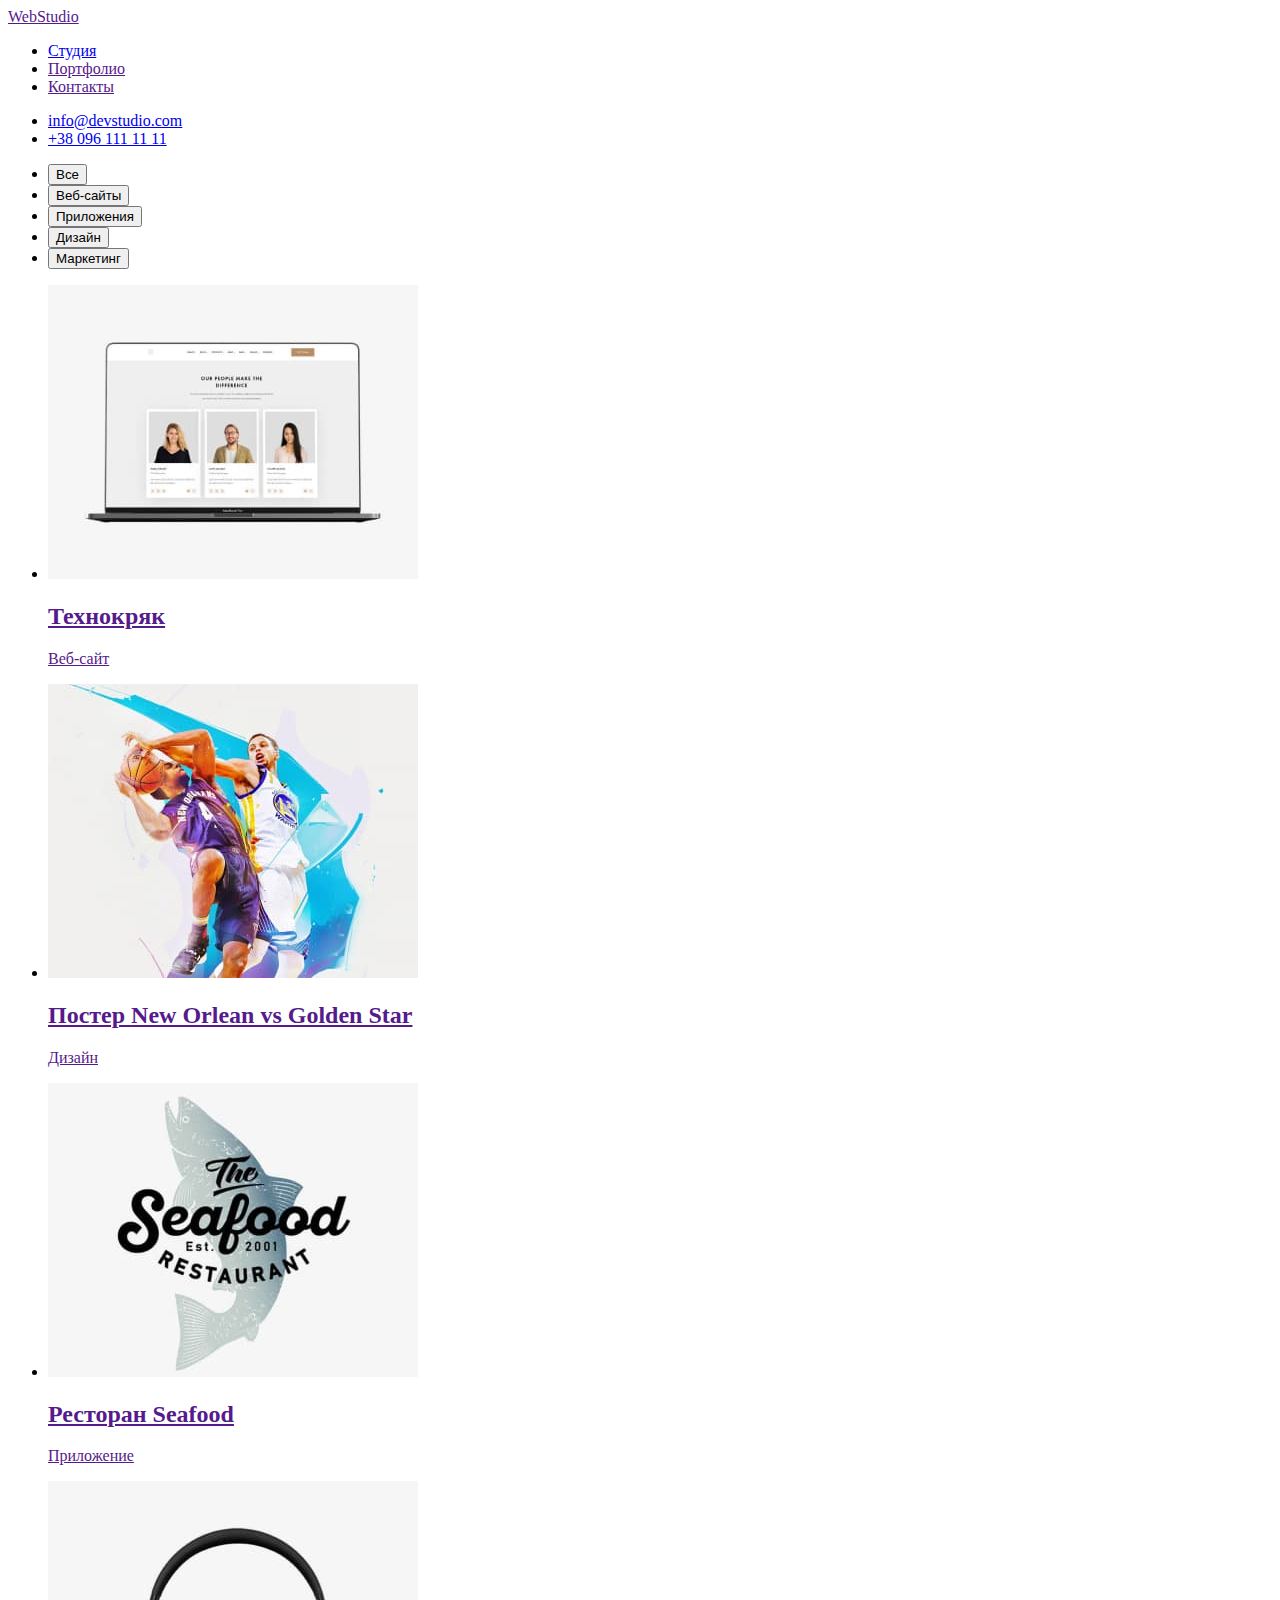
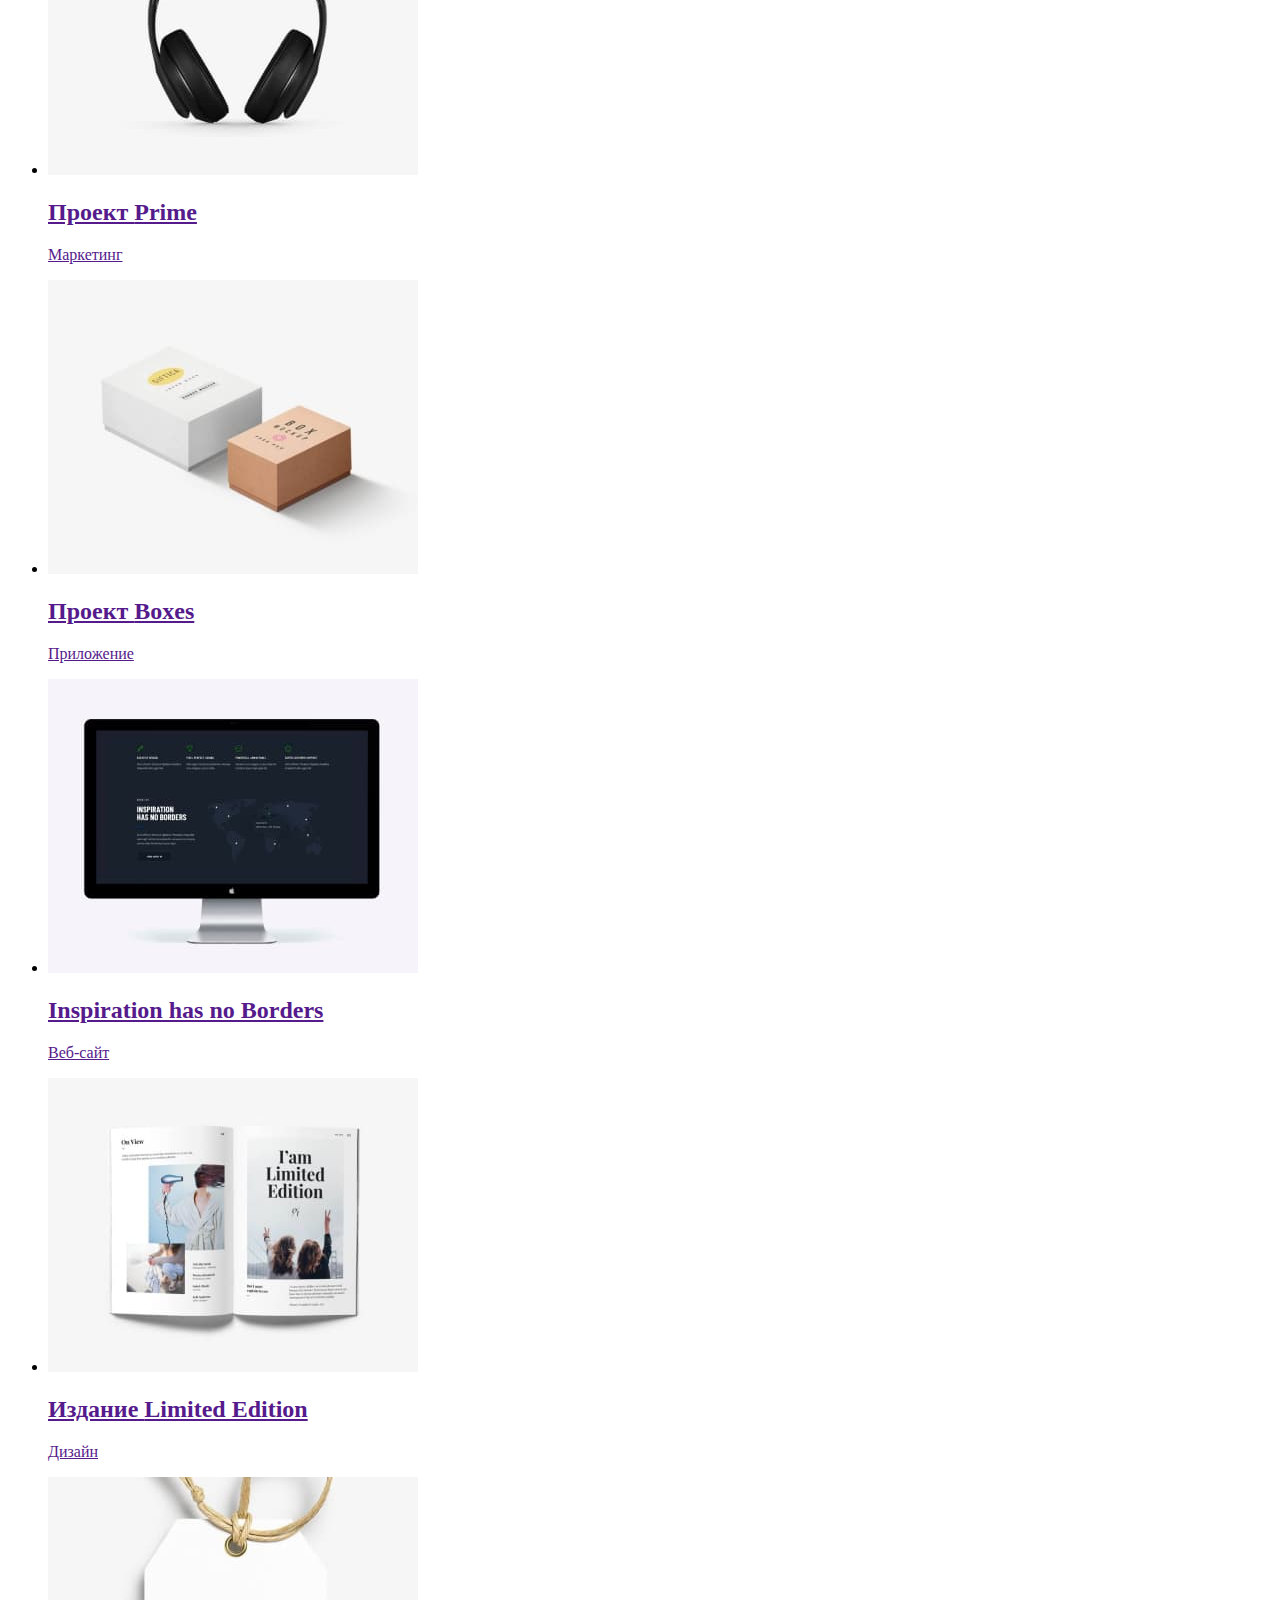
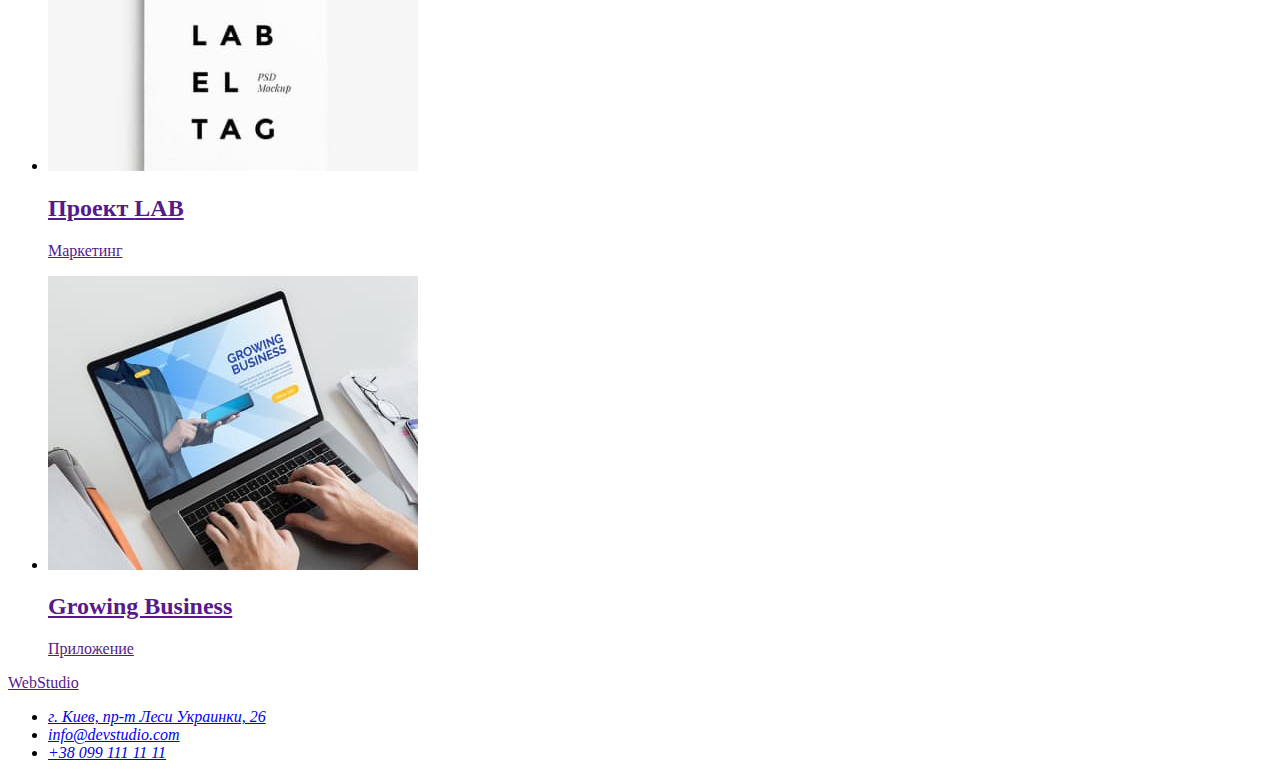
==== portfolio.html @ 44d6ffbf "верстка html портфолио" ====
<!DOCTYPE html>
<html lang="ru">
  <head>
    <meta charset="UTF-8" />
    <meta http-equiv="X-UA-Compatible" content="IE=edge" />
    <meta name="viewport" content="width=device-width, initial-scale=1.0" />
    <title>Портфолио</title>
  </head>

  <!------------------------ start header ------------------------>
  <body>
    <header>
      <nav>
        <a href="" lang="en">WebStudio</a>
        <ul>
          <li>
            <a href="./index.html">Студия</a>
          </li>
          <li>
            <a href="">Портфолио</a>
          </li>
          <li>
            <a href="">Контакты</a>
          </li>
        </ul>
      </nav>
      <ul>
        <li><a href="mailto:info@devstudio.com">info@devstudio.com</a></li>
        <li><a href="tel:+380961111111">+38 096 111 11 11</a></li>
      </ul>
    </header>
    <!------------------------ end header ------------------------>

    <!------------------------ start main ------------------------>
    <main>
      <section>
        <h1 hidden>Проекты</h1>
        <ul>
          <li><button type="button">Все</button></li>
          <li><button type="button">Веб-сайты</button></li>
          <li><button type="button">Приложения</button></li>
          <li><button type="button">Дизайн</button></li>
          <li><button type="button">Маркетинг</button></li>
        </ul>

        <ul>
          <li>
            <a href="">
              <img
                src="./images/portfolio/project1.jpg"
                alt="открытый ноутбук"
                width="370"
                height="294"
              />
              <h2>Технокряк</h2>
              <p>Веб-сайт</p>
            </a>
          </li>
          <li>
            <a href="">
              <img
                src="./images/portfolio/project2.jpg"
                alt="два баскетболиста с мячом"
                width="370"
                height="294"
              />
              <h2>Постер <span lang="en">New Orlean vs Golden Star</span></h2>
              <p>Дизайн</p>
            </a>
          </li>
          <li>
            <a href="">
              <img
                src="./images/portfolio/project3.jpg"
                alt="логотип ресторана"
                width="370"
                height="294"
              />
              <h2>Ресторан Seafood</h2>
              <p>Приложение</p>
            </a>
          </li>
          <li>
            <a href="">
              <img
                src="./images/portfolio/project4.jpg"
                alt="наушники"
                width="370"
                height="294"
              />
              <h2>Проект <span lang="en">Prime </span></h2>
              <p>Маркетинг</p>
            </a>
          </li>
          <li>
            <a href="">
              <img
                src="./images/portfolio/project5.jpg"
                alt="две коробочки"
                width="370"
                height="294"
              />
              <h2>Проект <span lang="en">Boxes</span></h2>
              <p>Приложение</p>
            </a>
          </li>
          <li>
            <a href="">
              <img
                src="./images/portfolio/project6.jpg"
                alt="монитор"
                width="370"
                height="294"
              />
              <h2 lang="en">Inspiration has no Borders</h2>
              <p>Веб-сайт</p>
            </a>
          </li>
          <li>
            <a href="">
              <img
                src="./images/portfolio/project7.jpg"
                alt="открытая книга"
                width="370"
                height="294"
              />
              <h2>Издание <span lang="en">Limited Edition</span></h2>
              <p>Дизайн</p>
            </a>
          </li>
          <li>
            <a href="">
              <img
                src="./images/portfolio/project8.jpg"
                alt="этикетка"
                width="370"
                height="294"
              />
              <h2>Проект <span lang="en">LAB</span></h2>
              <p>Маркетинг</p>
            </a>
          </li>
          <li>
            <a href="">
              <img
                src="./images/portfolio/project9.jpg"
                alt="открытый ноутбук"
                width="370"
                height="294"
              />
              <h2 lang="en">Growing Business</h2>
              <p>Приложение</p>
            </a>
          </li>
        </ul>
      </section>
    </main>
    <!------------------------ end main ------------------------>

    <!------------------------ start footer ------------------------>
    <footer>
      <a href="" lang="en">WebStudio</a>
      <address>
        <ul>
          <li>
            <a href="https://goo.gl/maps/DS2FpUbjy8NpvMt88" target="_blank">
              г. Киев, пр-т Леси Украинки, 26</a
            >
          </li>
          <li><a href="mailto:info@devstudio.com">info@devstudio.com</a></li>
          <li><a href="tel:+380991111111">+38 099 111 11 11</a></li>
        </ul>
      </address>
    </footer>
    <!------------------------ end footer ------------------------>
  </body>
</html>
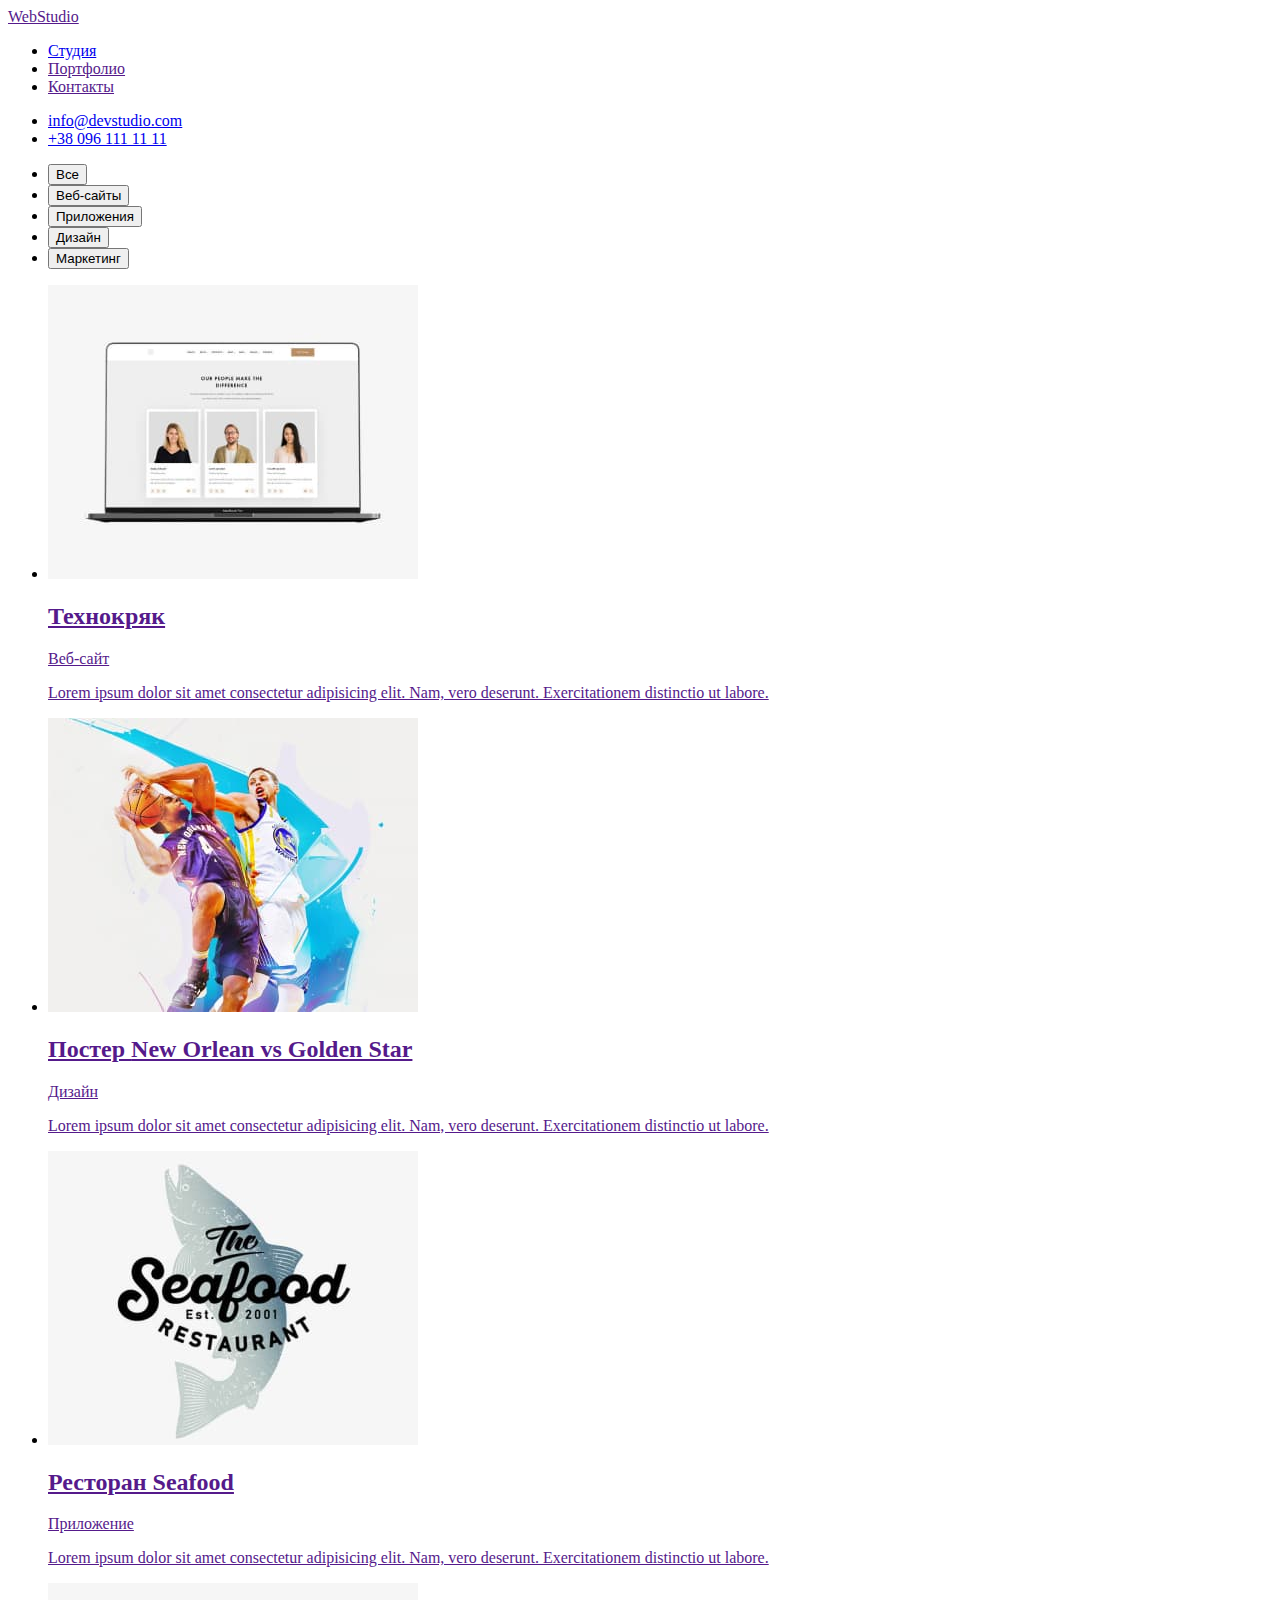
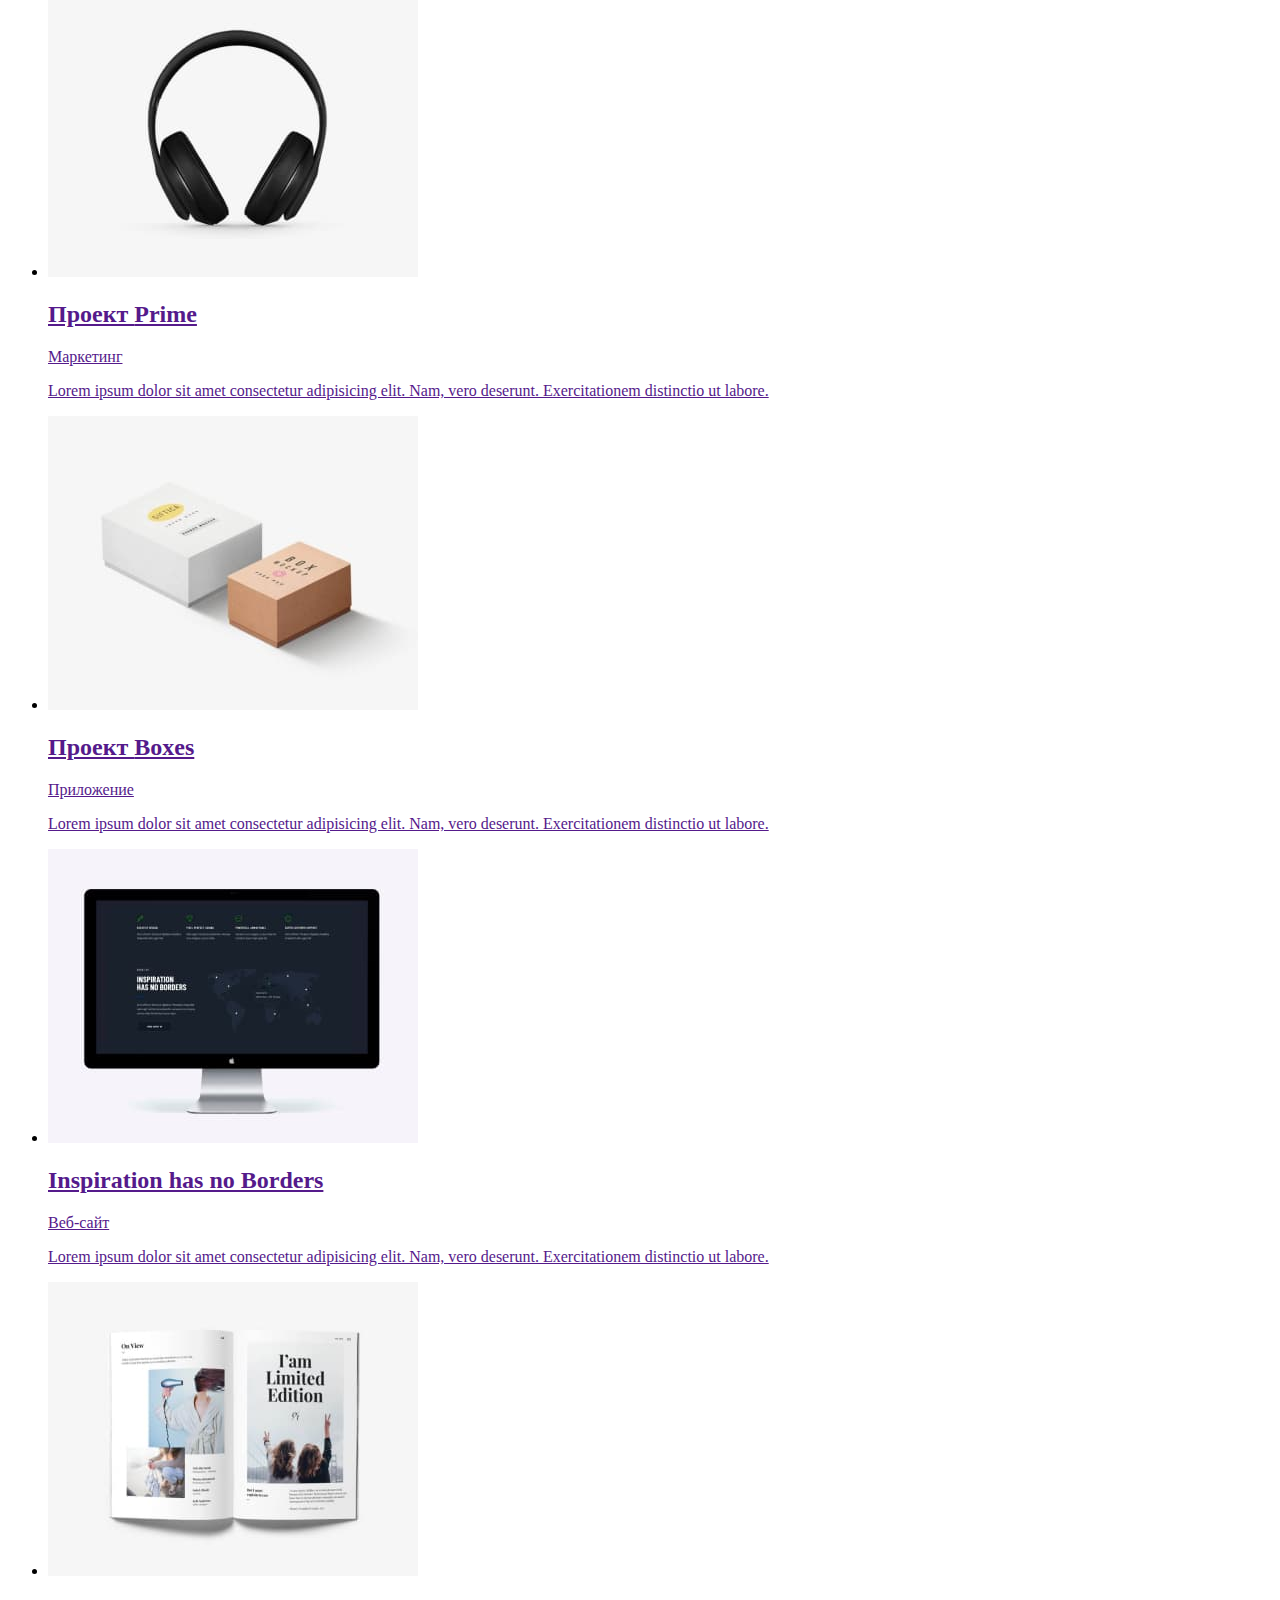
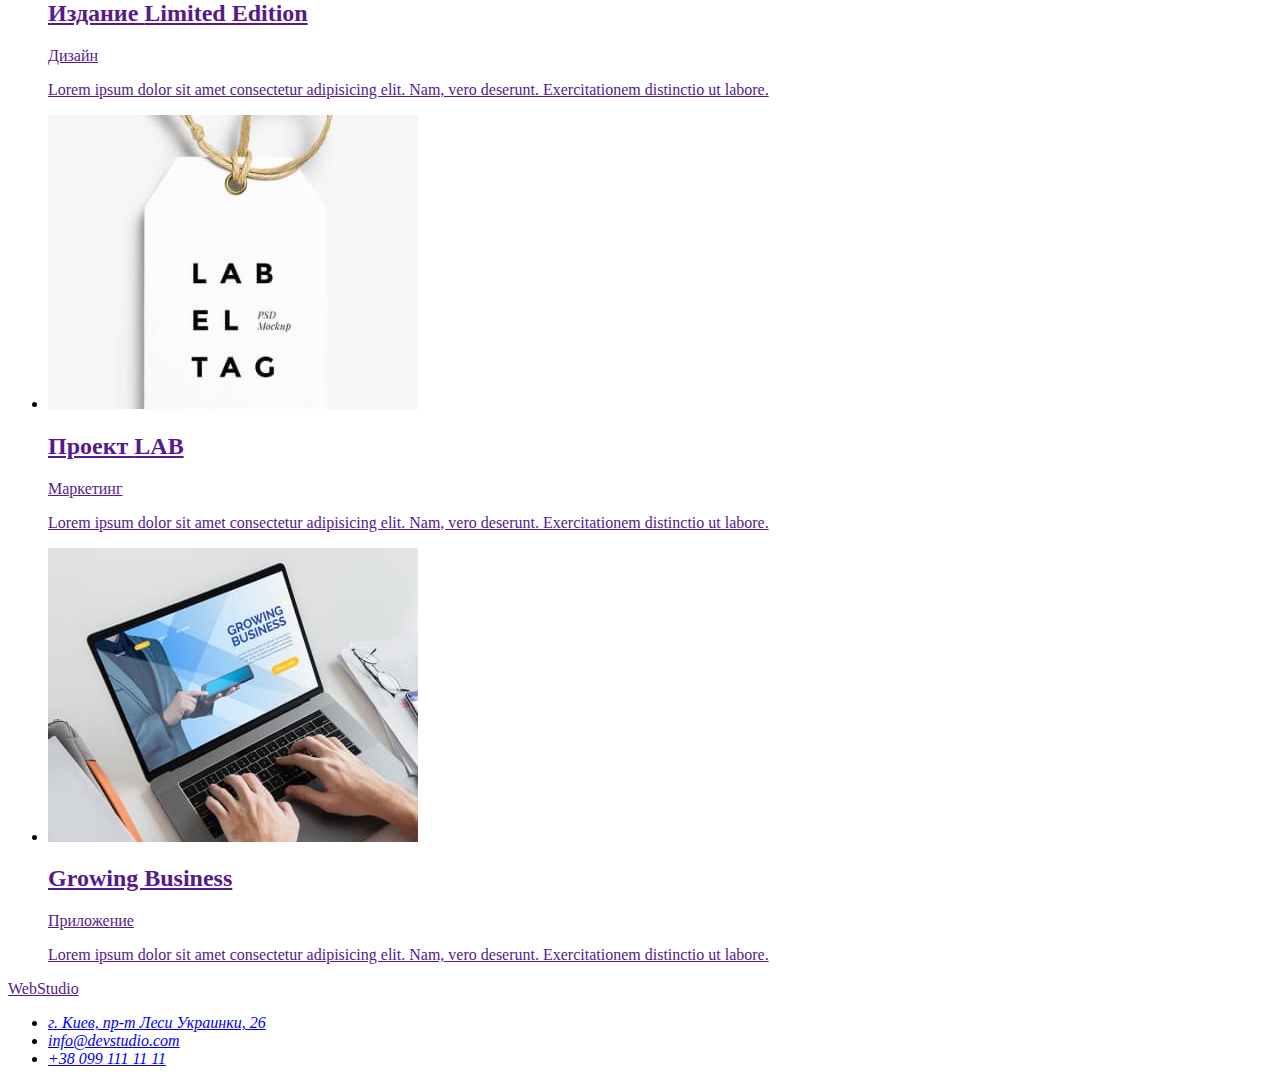
==== commit 7fd33cec: "добавлено еще по одному р во все пункты списка" ====
--- a/portfolio.html
+++ b/portfolio.html
@@ -54,6 +54,10 @@
               />
               <h2>Технокряк</h2>
               <p>Веб-сайт</p>
+              <p>
+                Lorem ipsum dolor sit amet consectetur adipisicing elit. Nam,
+                vero deserunt. Exercitationem distinctio ut labore.
+              </p>
             </a>
           </li>
           <li>
@@ -66,6 +70,10 @@
               />
               <h2>Постер <span lang="en">New Orlean vs Golden Star</span></h2>
               <p>Дизайн</p>
+              <p>
+                Lorem ipsum dolor sit amet consectetur adipisicing elit. Nam,
+                vero deserunt. Exercitationem distinctio ut labore.
+              </p>
             </a>
           </li>
           <li>
@@ -78,6 +86,10 @@
               />
               <h2>Ресторан Seafood</h2>
               <p>Приложение</p>
+              <p>
+                Lorem ipsum dolor sit amet consectetur adipisicing elit. Nam,
+                vero deserunt. Exercitationem distinctio ut labore.
+              </p>
             </a>
           </li>
           <li>
@@ -90,6 +102,10 @@
               />
               <h2>Проект <span lang="en">Prime </span></h2>
               <p>Маркетинг</p>
+              <p>
+                Lorem ipsum dolor sit amet consectetur adipisicing elit. Nam,
+                vero deserunt. Exercitationem distinctio ut labore.
+              </p>
             </a>
           </li>
           <li>
@@ -102,6 +118,10 @@
               />
               <h2>Проект <span lang="en">Boxes</span></h2>
               <p>Приложение</p>
+              <p>
+                Lorem ipsum dolor sit amet consectetur adipisicing elit. Nam,
+                vero deserunt. Exercitationem distinctio ut labore.
+              </p>
             </a>
           </li>
           <li>
@@ -114,6 +134,10 @@
               />
               <h2 lang="en">Inspiration has no Borders</h2>
               <p>Веб-сайт</p>
+              <p>
+                Lorem ipsum dolor sit amet consectetur adipisicing elit. Nam,
+                vero deserunt. Exercitationem distinctio ut labore.
+              </p>
             </a>
           </li>
           <li>
@@ -126,6 +150,10 @@
               />
               <h2>Издание <span lang="en">Limited Edition</span></h2>
               <p>Дизайн</p>
+              <p>
+                Lorem ipsum dolor sit amet consectetur adipisicing elit. Nam,
+                vero deserunt. Exercitationem distinctio ut labore.
+              </p>
             </a>
           </li>
           <li>
@@ -138,6 +166,10 @@
               />
               <h2>Проект <span lang="en">LAB</span></h2>
               <p>Маркетинг</p>
+              <p>
+                Lorem ipsum dolor sit amet consectetur adipisicing elit. Nam,
+                vero deserunt. Exercitationem distinctio ut labore.
+              </p>
             </a>
           </li>
           <li>
@@ -150,6 +182,10 @@
               />
               <h2 lang="en">Growing Business</h2>
               <p>Приложение</p>
+              <p>
+                Lorem ipsum dolor sit amet consectetur adipisicing elit. Nam,
+                vero deserunt. Exercitationem distinctio ut labore.
+              </p>
             </a>
           </li>
         </ul>
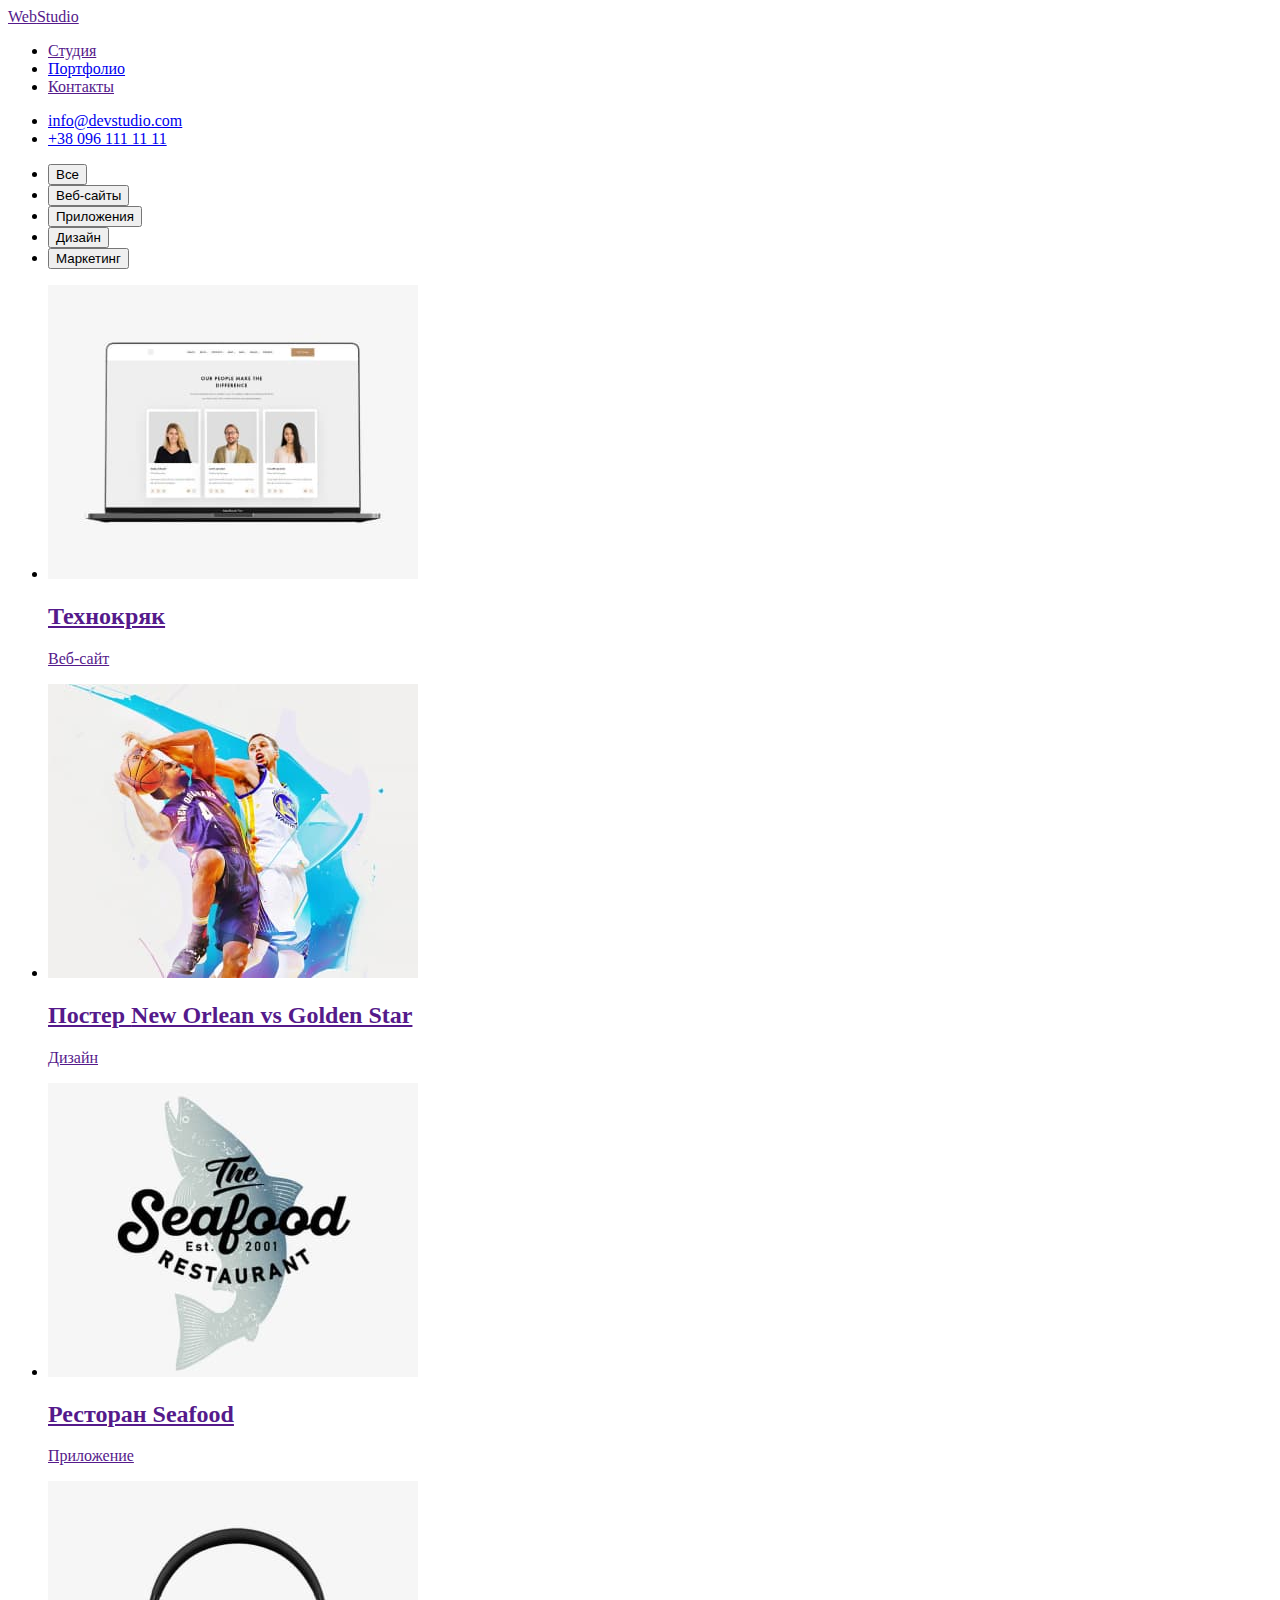
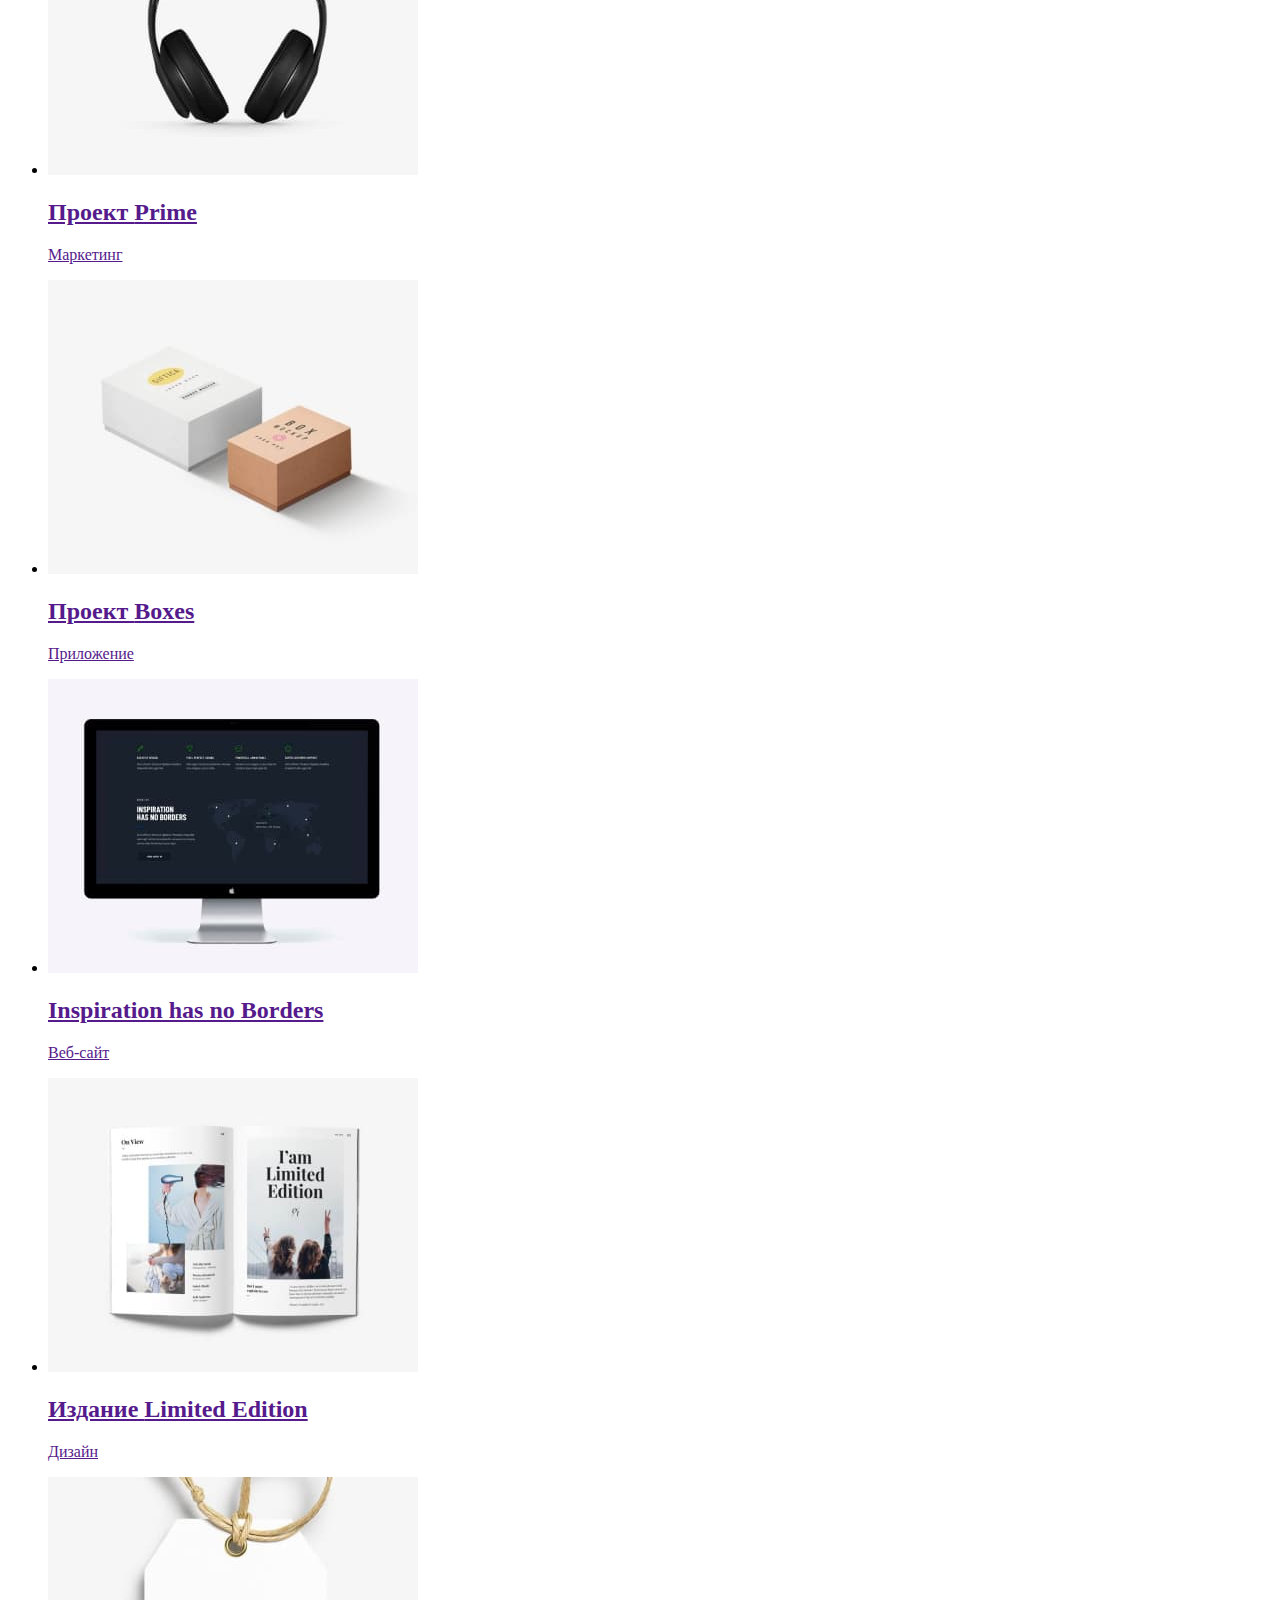
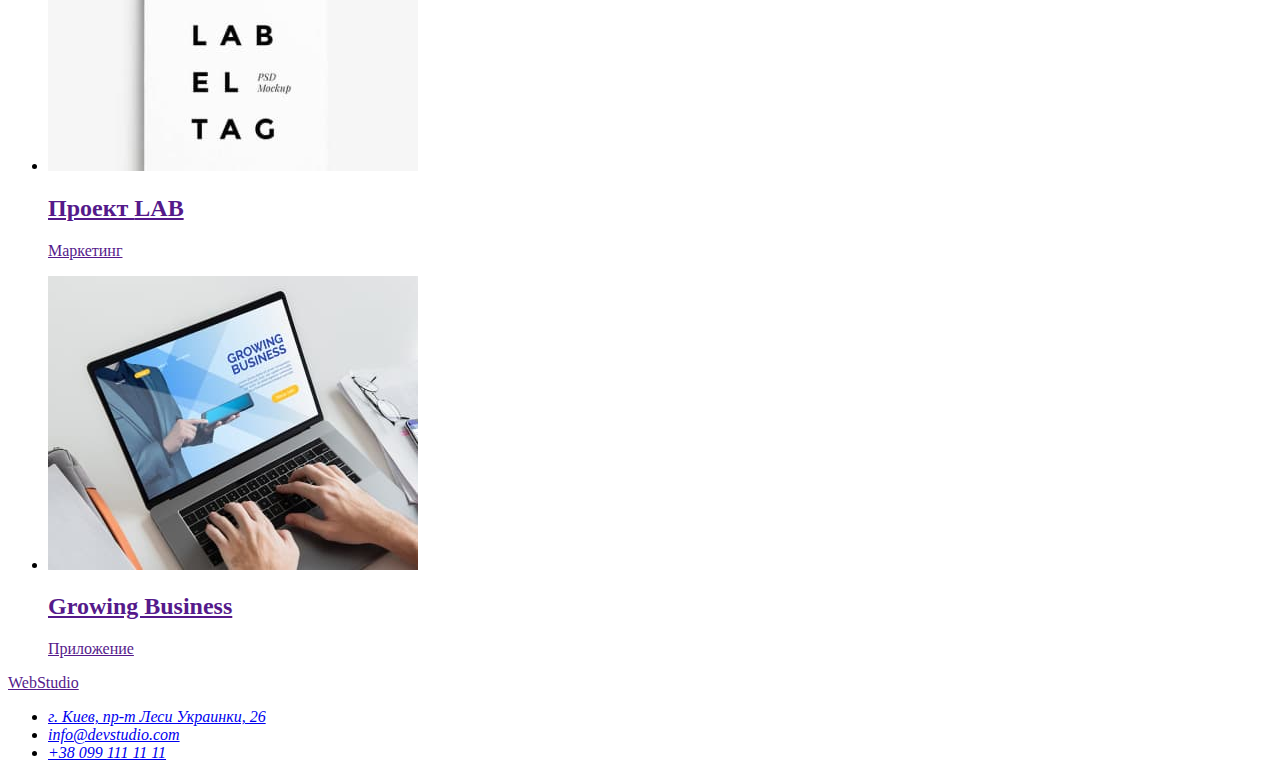
==== commit f622604b: "прописаны классы" ====
--- a/portfolio.html
+++ b/portfolio.html
@@ -7,26 +7,36 @@
     <title>Портфолио</title>
   </head>
 
-  <!------------------------ start header ------------------------>
-  <body>
-    <header>
-      <nav>
-        <a href="" lang="en">WebStudio</a>
-        <ul>
-          <li>
-            <a href="./index.html">Студия</a>
-          </li>
-          <li>
-            <a href="">Портфолио</a>
-          </li>
-          <li>
-            <a href="">Контакты</a>
+  <body class="body">
+    <!------------------------ start header ------------------------>
+    <header class="header">
+      <nav class="navigation">
+        <a class="logo-link link" href="" lang="en">
+          <span class="logo-part-one">Web</span>Studio</a
+        >
+        <ul class="nav-list">
+          <li class="nav-list-item">
+            <a class="nav-list-link" href="">Студия</a>
+          </li>
+          <li class="nav-list-item">
+            <a class="nav-list-link" href="./portfolio.html">Портфолио</a>
+          </li>
+          <li class="nav-list-item">
+            <a class="nav-list-link" href="">Контакты</a>
           </li>
         </ul>
       </nav>
-      <ul>
-        <li><a href="mailto:info@devstudio.com">info@devstudio.com</a></li>
-        <li><a href="tel:+380961111111">+38 096 111 11 11</a></li>
+      <ul class="contacts-header-list">
+        <li class="contacts-header-list-item">
+          <a class="contacts-header-list-link" href="mailto:info@devstudio.com"
+            >info@devstudio.com</a
+          >
+        </li>
+        <li class="contacts-header-list-item">
+          <a class="contacts-header-list-link" href="tel:+380961111111"
+            >+38 096 111 11 11</a
+          >
+        </li>
       </ul>
     </header>
     <!------------------------ end header ------------------------>
@@ -34,177 +44,187 @@
     <!------------------------ start main ------------------------>
     <main>
       <section>
-        <h1 hidden>Проекты</h1>
-        <ul>
-          <li><button type="button">Все</button></li>
-          <li><button type="button">Веб-сайты</button></li>
-          <li><button type="button">Приложения</button></li>
-          <li><button type="button">Дизайн</button></li>
-          <li><button type="button">Маркетинг</button></li>
-        </ul>
-
-        <ul>
-          <li>
-            <a href="">
-              <img
-                src="./images/portfolio/project1.jpg"
-                alt="открытый ноутбук"
-                width="370"
-                height="294"
-              />
-              <h2>Технокряк</h2>
-              <p>Веб-сайт</p>
-              <p>
-                Lorem ipsum dolor sit amet consectetur adipisicing elit. Nam,
-                vero deserunt. Exercitationem distinctio ut labore.
-              </p>
-            </a>
-          </li>
-          <li>
-            <a href="">
-              <img
-                src="./images/portfolio/project2.jpg"
-                alt="два баскетболиста с мячом"
-                width="370"
-                height="294"
-              />
-              <h2>Постер <span lang="en">New Orlean vs Golden Star</span></h2>
-              <p>Дизайн</p>
-              <p>
-                Lorem ipsum dolor sit amet consectetur adipisicing elit. Nam,
-                vero deserunt. Exercitationem distinctio ut labore.
-              </p>
-            </a>
-          </li>
-          <li>
-            <a href="">
-              <img
-                src="./images/portfolio/project3.jpg"
-                alt="логотип ресторана"
-                width="370"
-                height="294"
-              />
-              <h2>Ресторан Seafood</h2>
-              <p>Приложение</p>
-              <p>
-                Lorem ipsum dolor sit amet consectetur adipisicing elit. Nam,
-                vero deserunt. Exercitationem distinctio ut labore.
-              </p>
-            </a>
-          </li>
-          <li>
-            <a href="">
-              <img
-                src="./images/portfolio/project4.jpg"
-                alt="наушники"
-                width="370"
-                height="294"
-              />
-              <h2>Проект <span lang="en">Prime </span></h2>
-              <p>Маркетинг</p>
-              <p>
-                Lorem ipsum dolor sit amet consectetur adipisicing elit. Nam,
-                vero deserunt. Exercitationem distinctio ut labore.
-              </p>
-            </a>
-          </li>
-          <li>
-            <a href="">
-              <img
-                src="./images/portfolio/project5.jpg"
-                alt="две коробочки"
-                width="370"
-                height="294"
-              />
-              <h2>Проект <span lang="en">Boxes</span></h2>
-              <p>Приложение</p>
-              <p>
-                Lorem ipsum dolor sit amet consectetur adipisicing elit. Nam,
-                vero deserunt. Exercitationem distinctio ut labore.
-              </p>
-            </a>
-          </li>
-          <li>
-            <a href="">
-              <img
-                src="./images/portfolio/project6.jpg"
-                alt="монитор"
-                width="370"
-                height="294"
-              />
-              <h2 lang="en">Inspiration has no Borders</h2>
-              <p>Веб-сайт</p>
-              <p>
-                Lorem ipsum dolor sit amet consectetur adipisicing elit. Nam,
-                vero deserunt. Exercitationem distinctio ut labore.
-              </p>
-            </a>
-          </li>
-          <li>
-            <a href="">
-              <img
-                src="./images/portfolio/project7.jpg"
-                alt="открытая книга"
-                width="370"
-                height="294"
-              />
-              <h2>Издание <span lang="en">Limited Edition</span></h2>
-              <p>Дизайн</p>
-              <p>
-                Lorem ipsum dolor sit amet consectetur adipisicing elit. Nam,
-                vero deserunt. Exercitationem distinctio ut labore.
-              </p>
-            </a>
-          </li>
-          <li>
-            <a href="">
-              <img
-                src="./images/portfolio/project8.jpg"
-                alt="этикетка"
-                width="370"
-                height="294"
-              />
-              <h2>Проект <span lang="en">LAB</span></h2>
-              <p>Маркетинг</p>
-              <p>
-                Lorem ipsum dolor sit amet consectetur adipisicing elit. Nam,
-                vero deserunt. Exercitationem distinctio ut labore.
-              </p>
-            </a>
-          </li>
-          <li>
-            <a href="">
-              <img
-                src="./images/portfolio/project9.jpg"
-                alt="открытый ноутбук"
-                width="370"
-                height="294"
-              />
-              <h2 lang="en">Growing Business</h2>
-              <p>Приложение</p>
-              <p>
-                Lorem ipsum dolor sit amet consectetur adipisicing elit. Nam,
-                vero deserunt. Exercitationem distinctio ut labore.
-              </p>
-            </a>
-          </li>
-        </ul>
+        <div class="projects-buttons">
+          <h1 hidden>Проекты</h1>
+          <ul class="projects-list-buttons">
+            <li class="projects-list-item-button">
+              <button class="projects-list-button" type="button">Все</button>
+            </li>
+            <li class="projects-list-item-button">
+              <button class="projects-list-button" type="button">
+                Веб-сайты
+              </button>
+            </li>
+            <li class="projects-list-item-button">
+              <button class="projects-list-button" type="button">
+                Приложения
+              </button>
+            </li>
+            <li class="projects-list-item-button">
+              <button class="projects-list-button" type="button">Дизайн</button>
+            </li>
+            <li class="projects-list-item-button">
+              <button class="projects-list-button" type="button">
+                Маркетинг
+              </button>
+            </li>
+          </ul>
+        </div>
+
+        <div class="projects">
+          <ul class="projects-list">
+            <li class="projects-list-item">
+              <a class="projects-list-link" href="">
+                <img
+                  src="./images/portfolio/project1.jpg"
+                  alt="открытый ноутбук"
+                  width="370"
+                  height="294"
+                />
+                <h2 class="projects-item-title">Технокряк</h2>
+                <p class="projects-item-text">Веб-сайт</p>
+              </a>
+            </li>
+            <li class="projects-list-item">
+              <a class="projects-list-link" href="">
+                <img
+                  src="./images/portfolio/project2.jpg"
+                  alt="два баскетболиста с мячом"
+                  width="370"
+                  height="294"
+                />
+                <h2 class="projects-item-title">
+                  Постер <span lang="en">New Orlean vs Golden Star</span>
+                </h2>
+                <p class="projects-item-text">Дизайн</p>
+              </a>
+            </li>
+            <li class="projects-list-item">
+              <a class="projects-list-link" href="">
+                <img
+                  src="./images/portfolio/project3.jpg"
+                  alt="логотип ресторана"
+                  width="370"
+                  height="294"
+                />
+                <h2 class="projects-item-title">Ресторан Seafood</h2>
+                <p class="projects-item-text">Приложение</p>
+              </a>
+            </li>
+            <li class="projects-list-item">
+              <a class="projects-list-link" href="">
+                <img
+                  src="./images/portfolio/project4.jpg"
+                  alt="наушники"
+                  width="370"
+                  height="294"
+                />
+                <h2 class="projects-item-title">
+                  Проект <span lang="en">Prime </span>
+                </h2>
+                <p class="projects-item-text">Маркетинг</p>
+              </a>
+            </li>
+            <li class="projects-list-item">
+              <a class="projects-list-link" href="">
+                <img
+                  src="./images/portfolio/project5.jpg"
+                  alt="две коробочки"
+                  width="370"
+                  height="294"
+                />
+                <h2 class="projects-item-title">
+                  Проект <span lang="en">Boxes</span>
+                </h2>
+                <p class="projects-item-text">Приложение</p>
+              </a>
+            </li>
+            <li class="projects-list-item">
+              <a class="projects-list-link" href="">
+                <img
+                  src="./images/portfolio/project6.jpg"
+                  alt="монитор"
+                  width="370"
+                  height="294"
+                />
+                <h2 class="projects-item-title" lang="en">
+                  Inspiration has no Borders
+                </h2>
+                <p class="projects-item-text">Веб-сайт</p>
+              </a>
+            </li>
+            <li class="projects-list-item">
+              <a class="projects-list-link" href="">
+                <img
+                  src="./images/portfolio/project7.jpg"
+                  alt="открытая книга"
+                  width="370"
+                  height="294"
+                />
+                <h2 class="projects-item-title">
+                  Издание <span lang="en">Limited Edition</span>
+                </h2>
+                <p class="projects-item-text">Дизайн</p>
+              </a>
+            </li>
+            <li class="projects-list-item">
+              <a class="projects-list-link" href="">
+                <img
+                  src="./images/portfolio/project8.jpg"
+                  alt="этикетка"
+                  width="370"
+                  height="294"
+                />
+                <h2 class="projects-item-title">
+                  Проект <span lang="en">LAB</span>
+                </h2>
+                <p class="projects-item-text">Маркетинг</p>
+              </a>
+            </li>
+            <li class="projects-list-item">
+              <a class="projects-list-link" href="">
+                <img
+                  src="./images/portfolio/project9.jpg"
+                  alt="открытый ноутбук"
+                  width="370"
+                  height="294"
+                />
+                <h2 class="projects-item-title" lang="en">Growing Business</h2>
+                <p class="projects-item-text">Приложение</p>
+              </a>
+            </li>
+          </ul>
+        </div>
       </section>
     </main>
     <!------------------------ end main ------------------------>
 
     <!------------------------ start footer ------------------------>
-    <footer>
-      <a href="" lang="en">WebStudio</a>
-      <address>
-        <ul>
-          <li>
-            <a href="https://goo.gl/maps/DS2FpUbjy8NpvMt88" target="_blank">
+    <footer class="footer">
+      <a class="logo-link link" href="" lang="en">
+        <span class="logo-part-one">Web</span>Studio</a
+      >
+      <address class="address">
+        <ul class="address-list">
+          <li class="address-list-item">
+            <a
+              class="address-list-link link"
+              href="https://goo.gl/maps/DS2FpUbjy8NpvMt88"
+              target="_blank"
+            >
               г. Киев, пр-т Леси Украинки, 26</a
             >
           </li>
-          <li><a href="mailto:info@devstudio.com">info@devstudio.com</a></li>
-          <li><a href="tel:+380991111111">+38 099 111 11 11</a></li>
+          <li class="address-list-item">
+            <a class="address-list-link link" href="mailto:info@devstudio.com"
+              >info@devstudio.com</a
+            >
+          </li>
+          <li class="address-list-item">
+            <a class="address-list-link link" href="tel:+380991111111"
+              >+38 099 111 11 11</a
+            >
+          </li>
         </ul>
       </address>
     </footer>
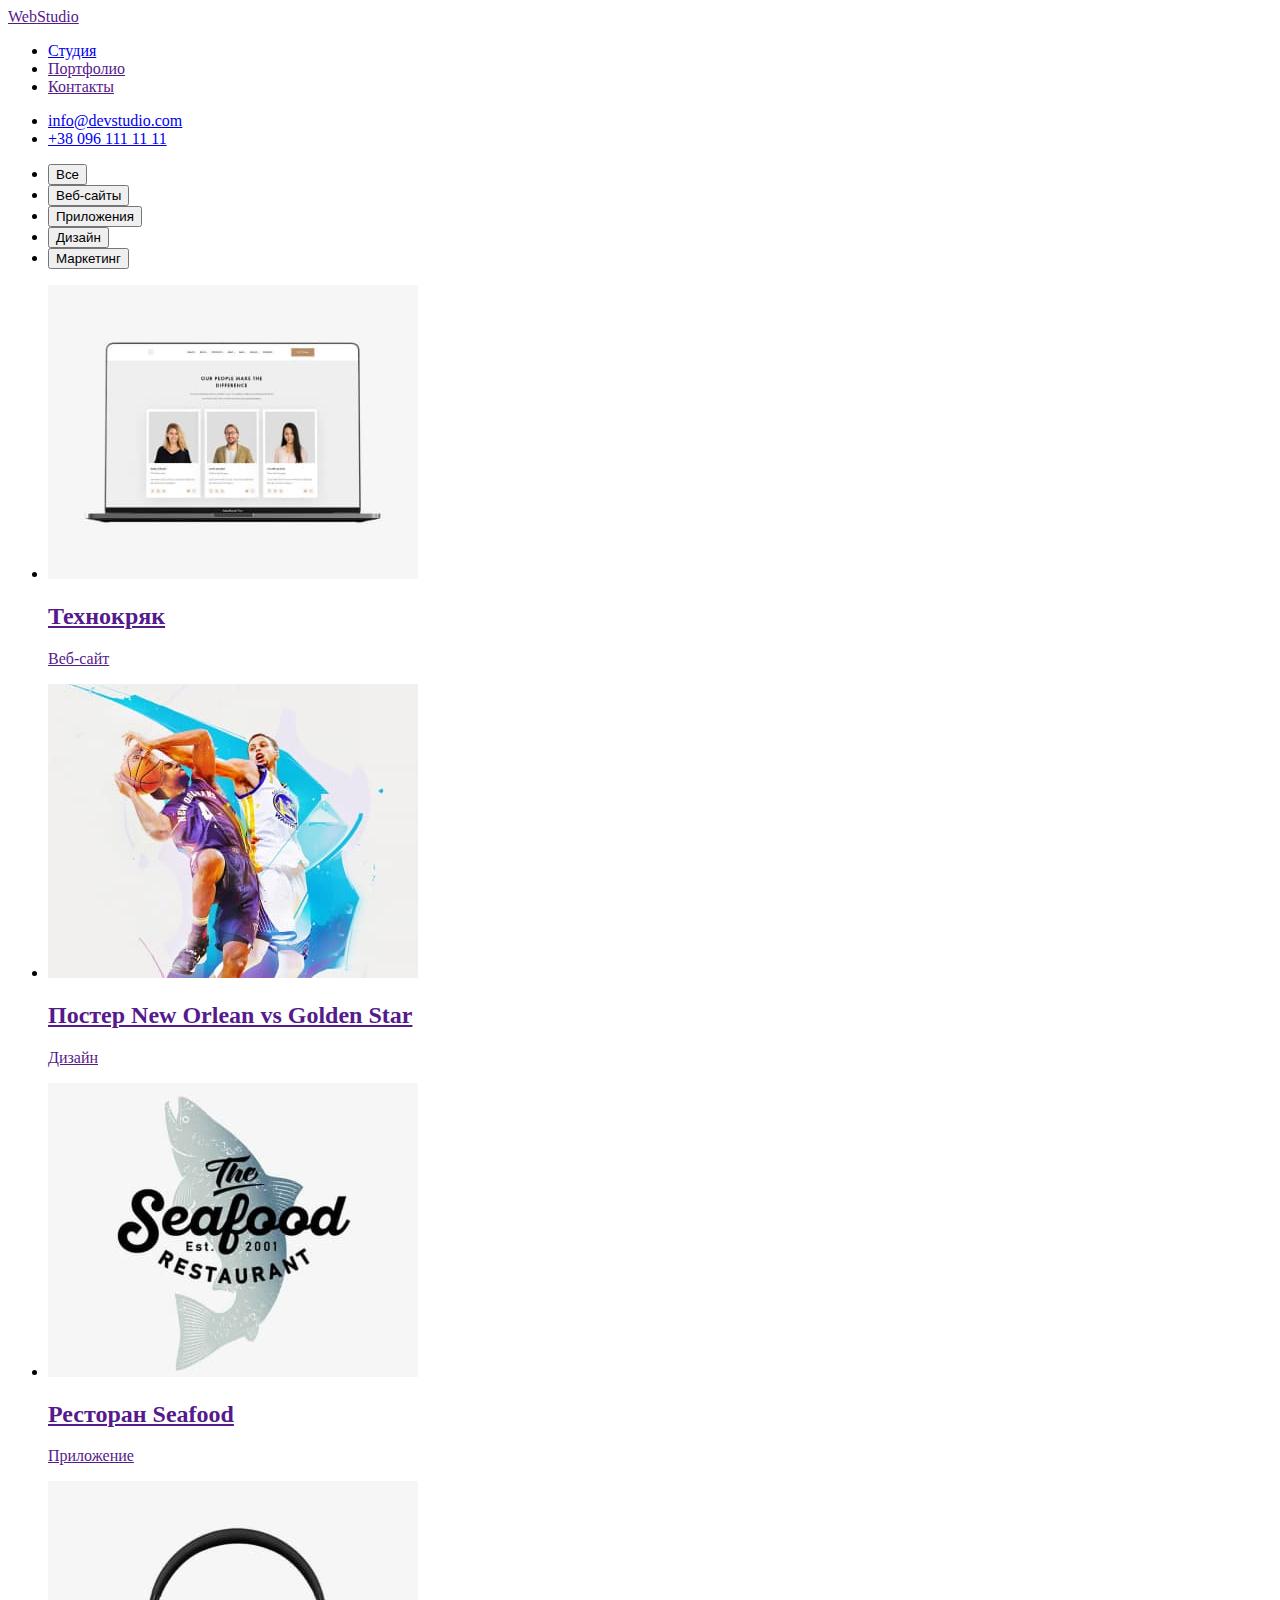
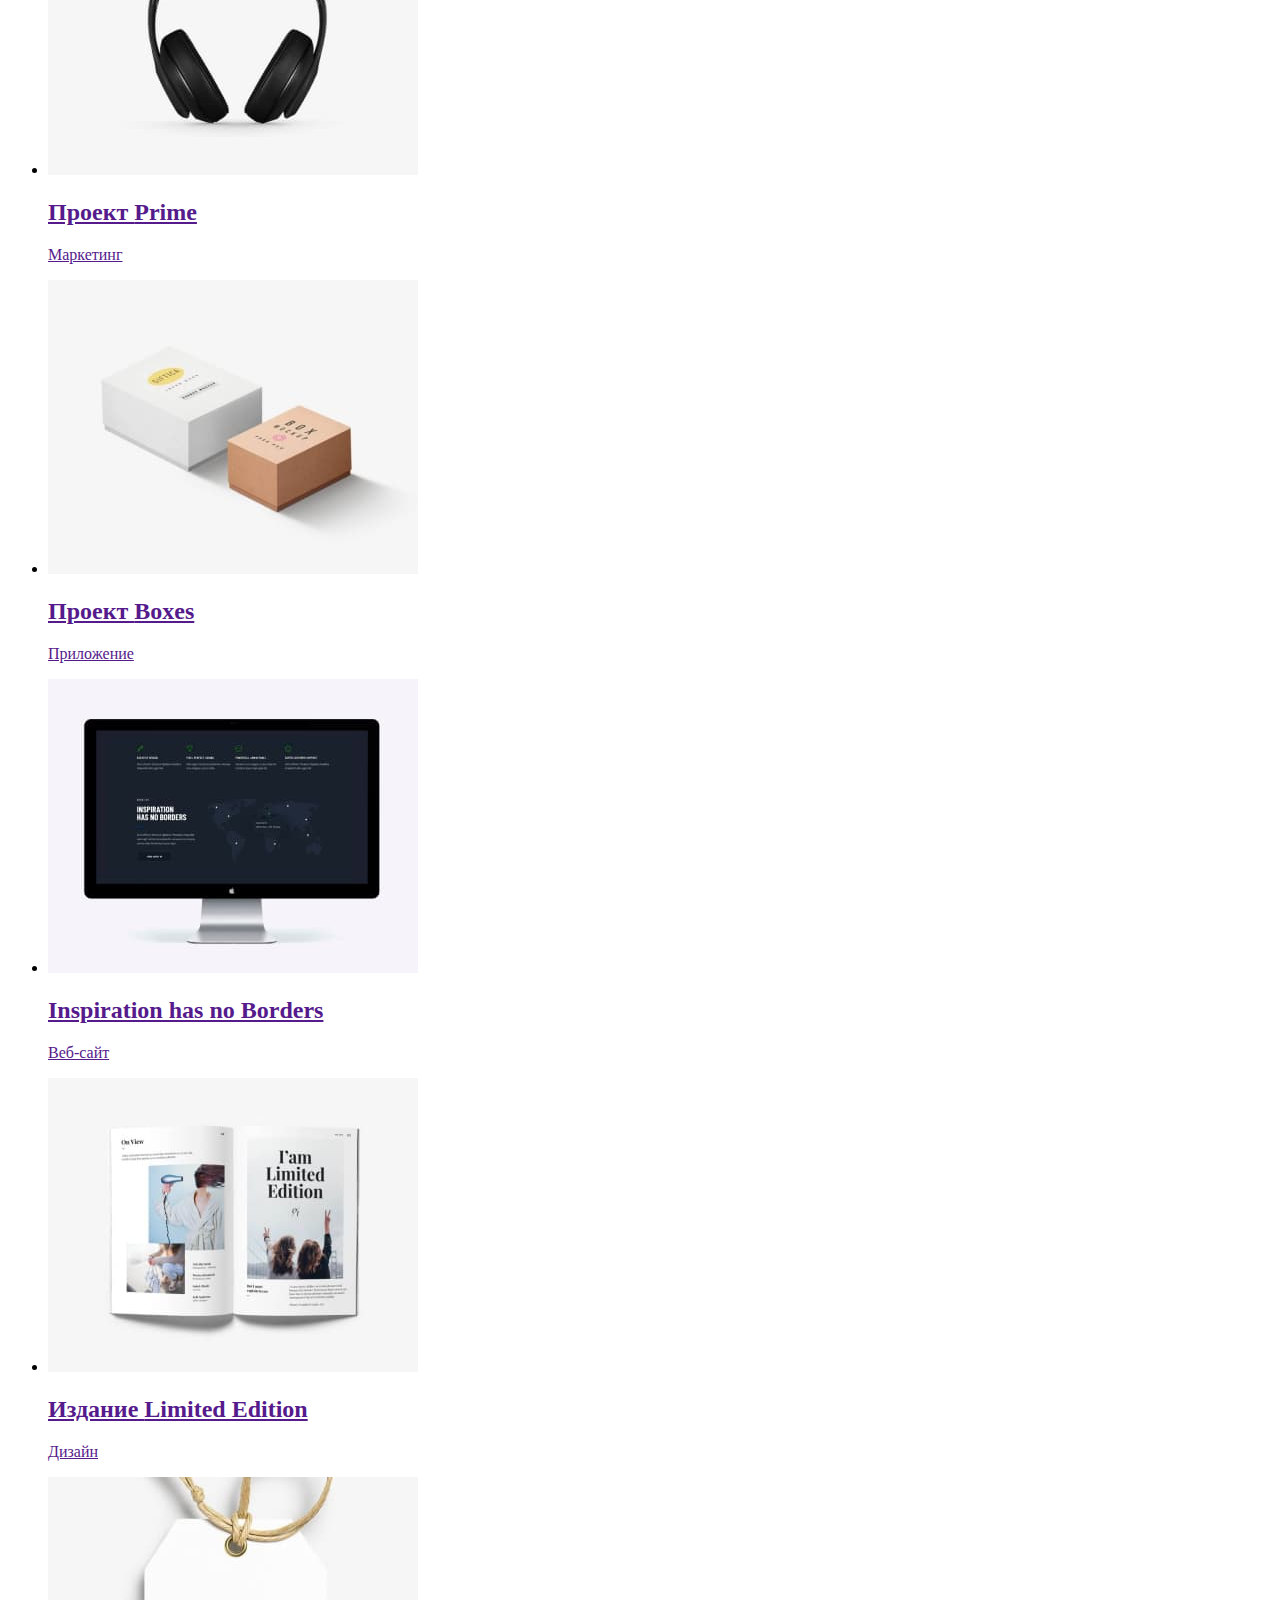
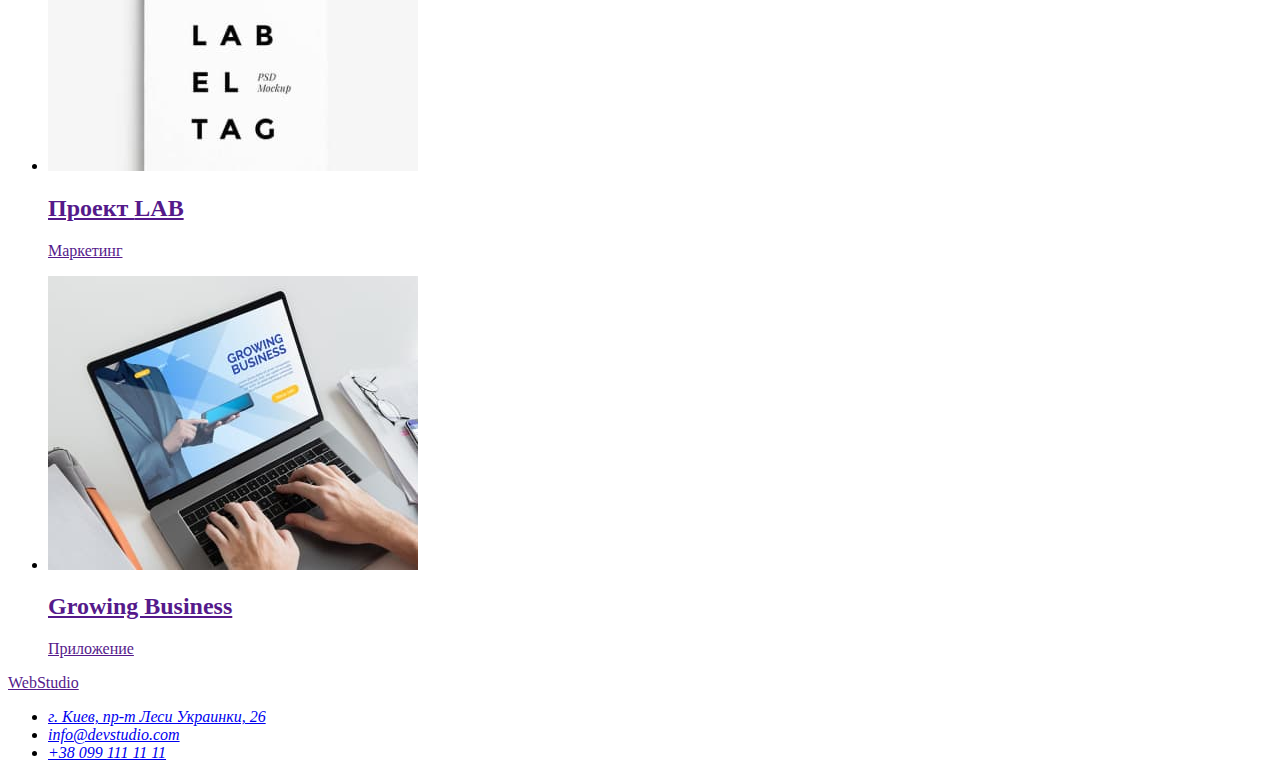
==== commit 10012297: "добавлены стили в css для страницы Студия" ====
--- a/portfolio.html
+++ b/portfolio.html
@@ -5,35 +5,44 @@
     <meta http-equiv="X-UA-Compatible" content="IE=edge" />
     <meta name="viewport" content="width=device-width, initial-scale=1.0" />
     <title>Портфолио</title>
+    <link rel="preconnect" href="https://fonts.googleapis.com" />
+    <link rel="preconnect" href="https://fonts.gstatic.com" crossorigin />
+    <link
+      href="https://fonts.googleapis.com/css2?family=Raleway:wght@700&family=Roboto:wght@400;500;700;900&display=swap"
+      rel="stylesheet"
+    />
+    <link rel="stylesheet" href="./css/styles.css" />
   </head>
 
-  <body class="body">
+  <body">
     <!------------------------ start header ------------------------>
     <header class="header">
       <nav class="navigation">
         <a class="logo-link link" href="" lang="en">
           <span class="logo-part-one">Web</span>Studio</a
         >
-        <ul class="nav-list">
+        <ul class="nav-list list">
           <li class="nav-list-item">
-            <a class="nav-list-link" href="">Студия</a>
+            <a class="nav-list-link link" href="./index.html">Студия</a>
           </li>
           <li class="nav-list-item">
-            <a class="nav-list-link" href="./portfolio.html">Портфолио</a>
+            <a class="nav-list-link link current" href="">Портфолио</a>
           </li>
           <li class="nav-list-item">
-            <a class="nav-list-link" href="">Контакты</a>
+            <a class="nav-list-link link" href="">Контакты</a>
           </li>
         </ul>
       </nav>
-      <ul class="contacts-header-list">
+      <ul class="contacts-header-list list">
         <li class="contacts-header-list-item">
-          <a class="contacts-header-list-link" href="mailto:info@devstudio.com"
+          <a
+            class="contacts-header-list-link link"
+            href="mailto:info@devstudio.com"
             >info@devstudio.com</a
           >
         </li>
         <li class="contacts-header-list-item">
-          <a class="contacts-header-list-link" href="tel:+380961111111"
+          <a class="contacts-header-list-link link" href="tel:+380961111111"
             >+38 096 111 11 11</a
           >
         </li>
@@ -44,27 +53,27 @@
     <!------------------------ start main ------------------------>
     <main>
       <section>
-        <div class="projects-buttons">
+        <div class="filter">
           <h1 hidden>Проекты</h1>
-          <ul class="projects-list-buttons">
-            <li class="projects-list-item-button">
-              <button class="projects-list-button" type="button">Все</button>
-            </li>
-            <li class="projects-list-item-button">
-              <button class="projects-list-button" type="button">
+          <ul class="filter-list list">
+            <li class="filter-list-item">
+              <button class="filter-list-button" type="button">Все</button>
+            </li>
+            <li class="filter-list-item">
+              <button class="filter-list-button" type="button">
                 Веб-сайты
               </button>
             </li>
-            <li class="projects-list-item-button">
-              <button class="projects-list-button" type="button">
+            <li class="filter-list-item">
+              <button class="filter-list-button" type="button">
                 Приложения
               </button>
             </li>
-            <li class="projects-list-item-button">
-              <button class="projects-list-button" type="button">Дизайн</button>
-            </li>
-            <li class="projects-list-item-button">
-              <button class="projects-list-button" type="button">
+            <li class="filter-list-item">
+              <button class="filter-list-button" type="button">Дизайн</button>
+            </li>
+            <li class="filter-list-item">
+              <button class="filter-list-button" type="button">
                 Маркетинг
               </button>
             </li>
@@ -72,9 +81,9 @@
         </div>
 
         <div class="projects">
-          <ul class="projects-list">
-            <li class="projects-list-item">
-              <a class="projects-list-link" href="">
+          <ul class="projects-list list">
+            <li class="projects-list-item">
+              <a class="projects-list-link link" href="">
                 <img
                   src="./images/portfolio/project1.jpg"
                   alt="открытый ноутбук"
@@ -86,7 +95,7 @@
               </a>
             </li>
             <li class="projects-list-item">
-              <a class="projects-list-link" href="">
+              <a class="projects-list-link link" href="">
                 <img
                   src="./images/portfolio/project2.jpg"
                   alt="два баскетболиста с мячом"
@@ -100,7 +109,7 @@
               </a>
             </li>
             <li class="projects-list-item">
-              <a class="projects-list-link" href="">
+              <a class="projects-list-link link" href="">
                 <img
                   src="./images/portfolio/project3.jpg"
                   alt="логотип ресторана"
@@ -112,7 +121,7 @@
               </a>
             </li>
             <li class="projects-list-item">
-              <a class="projects-list-link" href="">
+              <a class="projects-list-link link" href="">
                 <img
                   src="./images/portfolio/project4.jpg"
                   alt="наушники"
@@ -126,7 +135,7 @@
               </a>
             </li>
             <li class="projects-list-item">
-              <a class="projects-list-link" href="">
+              <a class="projects-list-link link" href="">
                 <img
                   src="./images/portfolio/project5.jpg"
                   alt="две коробочки"
@@ -140,7 +149,7 @@
               </a>
             </li>
             <li class="projects-list-item">
-              <a class="projects-list-link" href="">
+              <a class="projects-list-link link" href="">
                 <img
                   src="./images/portfolio/project6.jpg"
                   alt="монитор"
@@ -154,7 +163,7 @@
               </a>
             </li>
             <li class="projects-list-item">
-              <a class="projects-list-link" href="">
+              <a class="projects-list-link link" href="">
                 <img
                   src="./images/portfolio/project7.jpg"
                   alt="открытая книга"
@@ -168,7 +177,7 @@
               </a>
             </li>
             <li class="projects-list-item">
-              <a class="projects-list-link" href="">
+              <a class="projects-list-link link" href="">
                 <img
                   src="./images/portfolio/project8.jpg"
                   alt="этикетка"
@@ -182,7 +191,7 @@
               </a>
             </li>
             <li class="projects-list-item">
-              <a class="projects-list-link" href="">
+              <a class="projects-list-link link" href="">
                 <img
                   src="./images/portfolio/project9.jpg"
                   alt="открытый ноутбук"
@@ -205,7 +214,7 @@
         <span class="logo-part-one">Web</span>Studio</a
       >
       <address class="address">
-        <ul class="address-list">
+        <ul class="address-list list">
           <li class="address-list-item">
             <a
               class="address-list-link link"
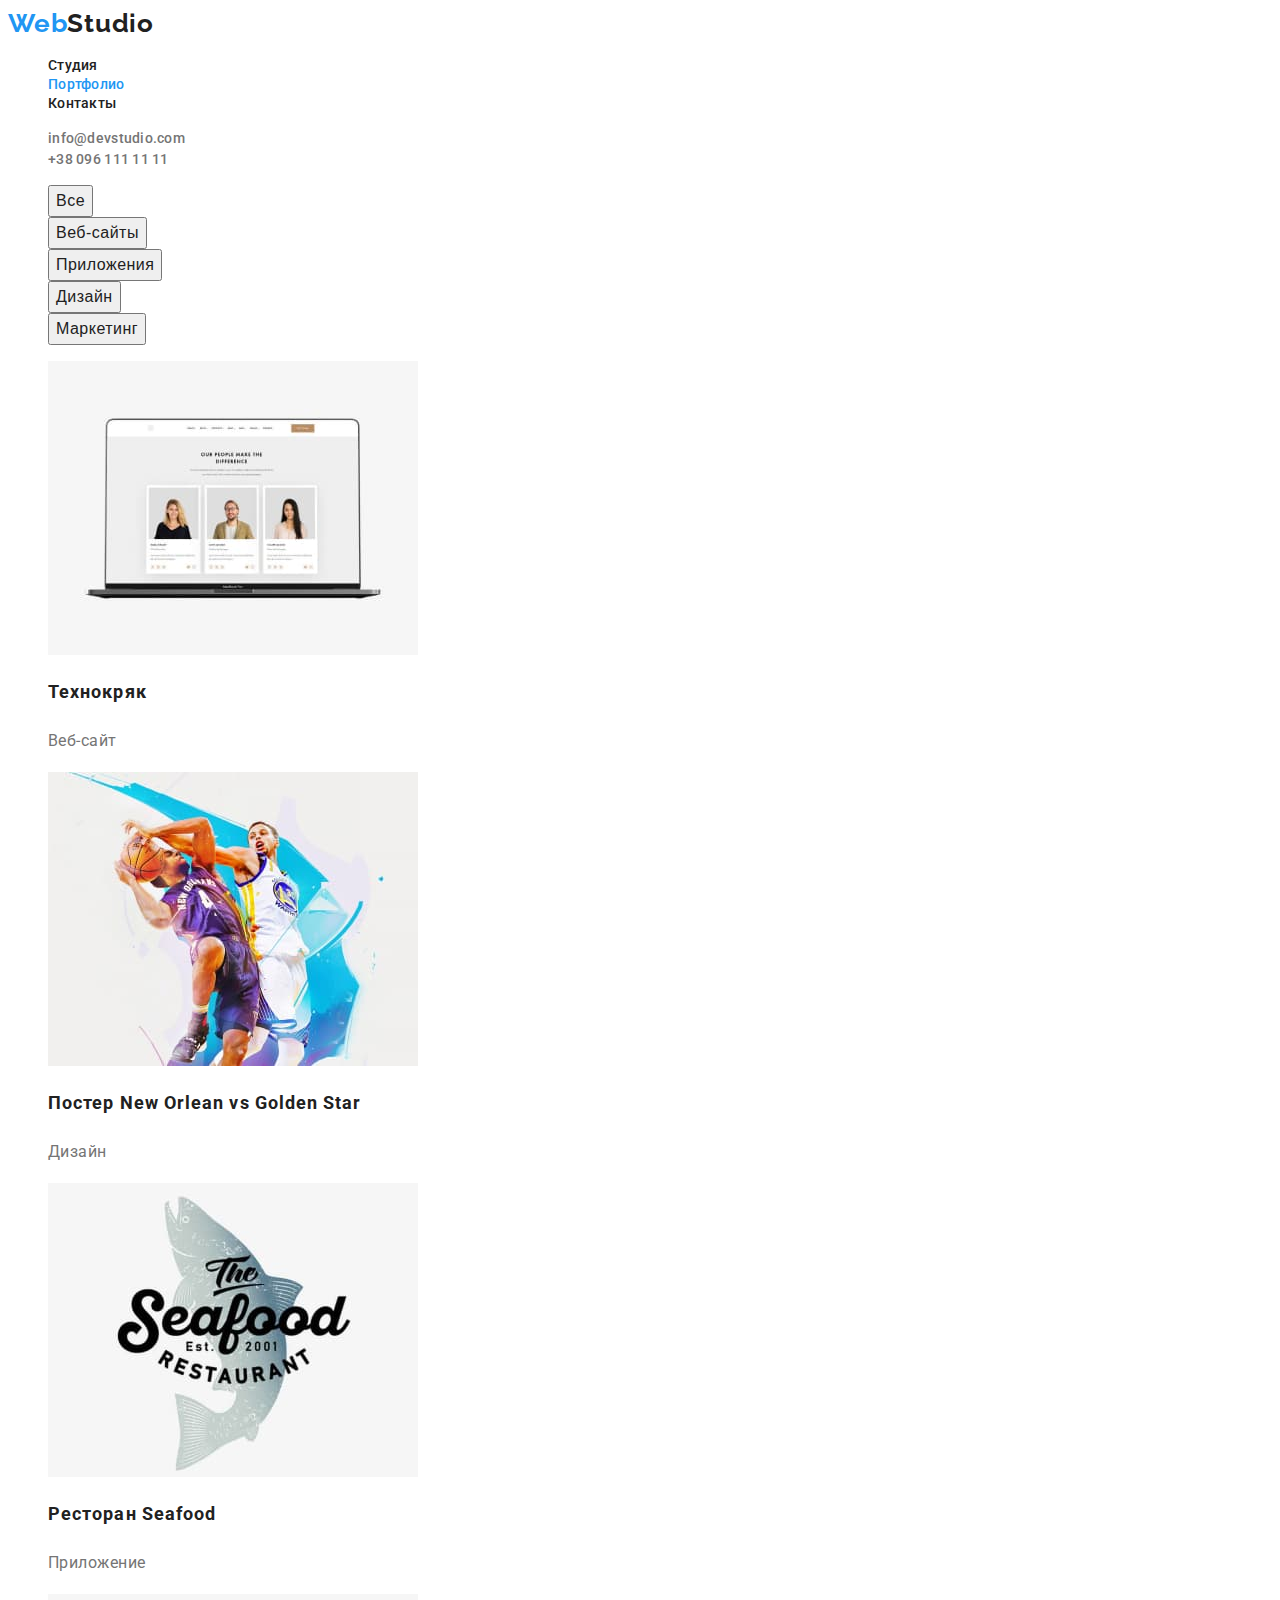
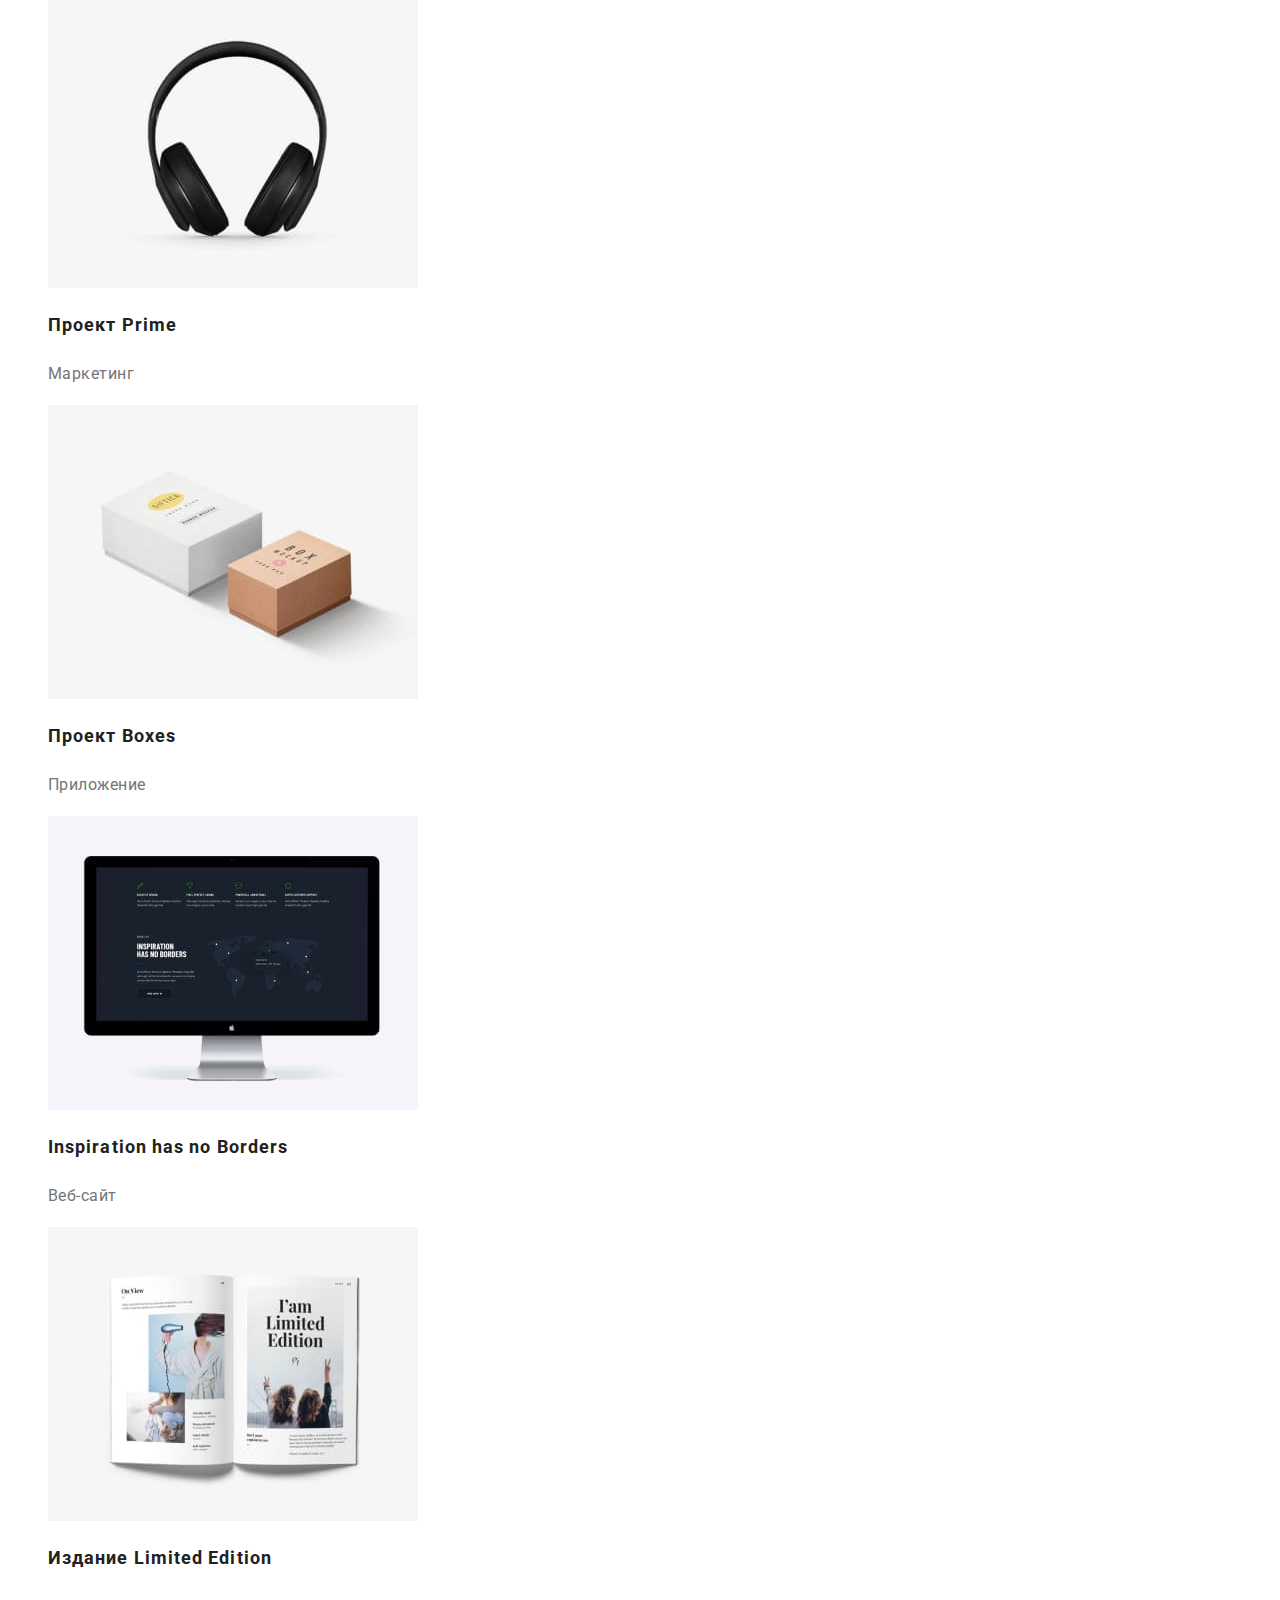
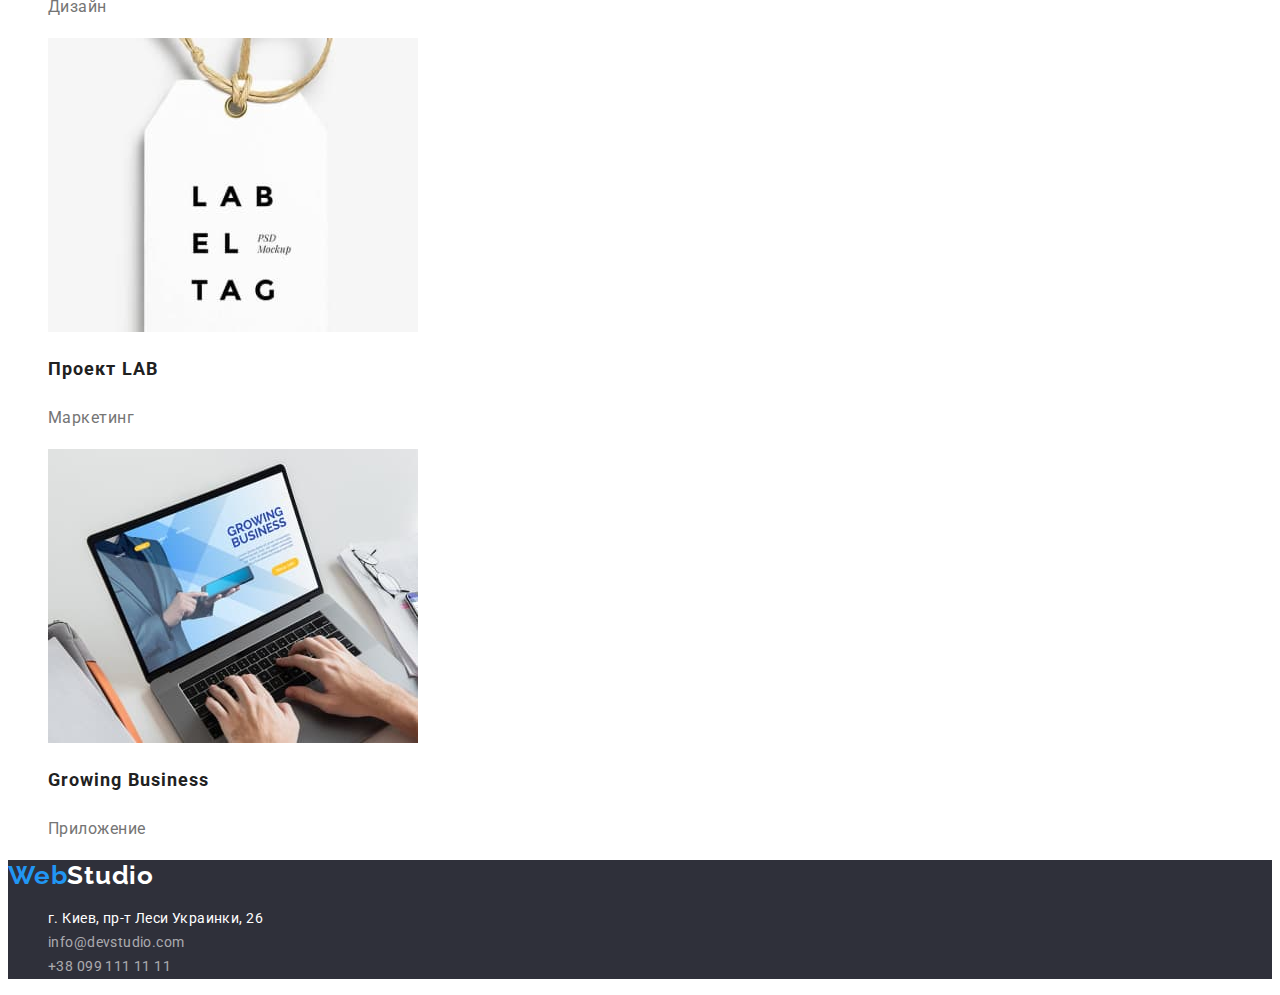
==== commit d2f3f979: "добавлены стили в css на страницу Профиль" ====
--- a/portfolio.html
+++ b/portfolio.html
@@ -14,8 +14,9 @@
     <link rel="stylesheet" href="./css/styles.css" />
   </head>
 
-  <body">
-    <!------------------------ start header ------------------------>
+  <body>
+    <!--=================start header=================-->
+
     <header class="header">
       <nav class="navigation">
         <a class="logo-link link" href="" lang="en">
@@ -48,9 +49,9 @@
         </li>
       </ul>
     </header>
-    <!------------------------ end header ------------------------>
-
-    <!------------------------ start main ------------------------>
+    <!--=================end header=================-->
+
+    <!--=================start main=================-->
     <main>
       <section>
         <div class="filter">
@@ -206,11 +207,11 @@
         </div>
       </section>
     </main>
-    <!------------------------ end main ------------------------>
-
-    <!------------------------ start footer ------------------------>
+    <!--=================end main=================-->
+
+    <!--=================start footer=================-->
     <footer class="footer">
-      <a class="logo-link link" href="" lang="en">
+      <a class="footer-logo-link link" href="" lang="en">
         <span class="logo-part-one">Web</span>Studio</a
       >
       <address class="address">
@@ -225,18 +226,20 @@
             >
           </li>
           <li class="address-list-item">
-            <a class="address-list-link link" href="mailto:info@devstudio.com"
+            <a
+              class="address-list-link-item link"
+              href="mailto:info@devstudio.com"
               >info@devstudio.com</a
             >
           </li>
           <li class="address-list-item">
-            <a class="address-list-link link" href="tel:+380991111111"
+            <a class="address-list-link-item link" href="tel:+380991111111"
               >+38 099 111 11 11</a
             >
           </li>
         </ul>
       </address>
     </footer>
-    <!------------------------ end footer ------------------------>
+    <!--=================end footer=================-->
   </body>
 </html>
--- a/css/styles.css
+++ b/css/styles.css
@@ -0,0 +1,241 @@
+:root {
+  --primary-text-color: #757575;
+  --title-text-color: #212121;
+  --akcent-text-color: #2196f3;
+  --main-text-color: #ffffff;
+  --border-color: #eeeeee;
+
+  --fone-background-color: #ffffff;
+  --main-background-color: #2f303a;
+  --second-background-color: #f5f4fa;
+  --button-color: #2196f3;
+
+  --primary-font-family: "Roboto", sans-serif;
+  --font-logo: "Raleway", sans-serif;
+}
+
+body {
+  font-family: var(--primary-font-family);
+  font-style: normal;
+  color: var(--primary-text-color);
+  background-color: var(--fone-background-color);
+}
+
+.list {
+  list-style: none;
+}
+
+.link {
+  text-decoration: none;
+}
+
+.logo-link {
+  font-family: var(--font-logo);
+  font-style: normal;
+  font-weight: 700;
+  font-size: 26px;
+  line-height: 1.19;
+  letter-spacing: 0.03em;
+  color: var(--title-text-color);
+}
+
+.logo-part-one {
+  font-family: var(--font-logo);
+  font-style: normal;
+  font-weight: 700;
+  font-size: 26px;
+  line-height: 1.19;
+  letter-spacing: 0.03em;
+  color: var(--akcent-text-color);
+}
+
+.nav-list-link {
+  font-weight: 500;
+  font-size: 14px;
+  line-height: 1.14;
+  letter-spacing: 0.02em;
+  color: var(--title-text-color);
+}
+
+.nav-list-link:hover,
+.nav-list-link:focus {
+  color: var(--akcent-text-color);
+}
+
+.current {
+  color: var(--akcent-text-color);
+}
+
+.contacts-header-list-link {
+  font-weight: 500;
+  font-size: 14px;
+  line-height: 1.4;
+  letter-spacing: 0.02em;
+  color: var(--primary-text-color);
+}
+
+.contacts-header-list-link:hover,
+.contacts-header-list-link:focus {
+  color: var(--akcent-text-color);
+}
+
+.hero {
+  background-color: var(--main-background-color);
+}
+.hero-title {
+  font-weight: 900;
+  font-size: 44px;
+  line-height: 1.36;
+  text-align: center;
+  letter-spacing: 0.06em;
+  text-transform: uppercase;
+  color: var(--main-text-color);
+}
+
+.hero-button {
+  font-family: inherit;
+  font-weight: bold;
+  font-size: 16px;
+  line-height: 1.88;
+  display: flex;
+  align-items: center;
+  text-align: center;
+  letter-spacing: 0.06em;
+  cursor: pointer;
+  color: var(--main-text-color);
+  background-color: var(--button-color);
+}
+
+.specifics-list-title {
+  font-weight: bold;
+  font-size: 14px;
+  line-height: 1.14;
+  letter-spacing: 0.03em;
+  text-transform: uppercase;
+  color: var(--title-text-color);
+}
+
+.specifics-list-text {
+  font-weight: 400;
+  font-size: 14px;
+  line-height: 1.71;
+  letter-spacing: 0.03em;
+}
+
+.work-title {
+  font-weight: 700;
+  font-size: 36px;
+  line-height: 1.17;
+  text-align: center;
+  letter-spacing: 0.03em;
+  color: var(--title-text-color);
+}
+
+.teams {
+  background-color: var(--second-background-color);
+}
+
+.team-title {
+  font-weight: 700;
+  font-size: 36px;
+  line-height: 42px;
+  text-align: center;
+  letter-spacing: 0.03em;
+  color: var(--title-text-color);
+}
+
+.team-list-title {
+  font-weight: 500;
+  font-size: 16px;
+  line-height: 1.19;
+  text-align: center;
+  letter-spacing: 0.03em;
+  color: var(--title-text-color);
+}
+
+.team-list-text {
+  font-weight: 400;
+  font-size: 16px;
+  line-height: 1.19;
+  text-align: center;
+  letter-spacing: 0.03em;
+  color: var(--primary-text-color);
+}
+
+.footer {
+  background-color: var(--main-background-color);
+}
+
+.footer-logo-link {
+  font-family: var(--font-logo);
+  font-style: normal;
+  font-weight: 700;
+  font-size: 26px;
+  line-height: 1.19;
+  letter-spacing: 0.03em;
+  color: var(--main-text-color);
+}
+
+.address-list-link {
+  font-style: normal;
+  font-weight: 400;
+  font-size: 14px;
+  line-height: 1.71;
+  letter-spacing: 0.03em;
+  color: var(--main-text-color);
+}
+
+.address-list-link-item {
+  font-style: normal;
+  font-weight: 400;
+  font-size: 14px;
+  line-height: 1.71;
+  letter-spacing: 0.03em;
+  color: rgba(255, 255, 255, 0.6);
+}
+
+.address-list-link:hover,
+.address-list-link:focus {
+  color: var(--akcent-text-color);
+}
+.address-list-link-item:hover,
+.address-list-link-item:focus {
+  color: var(--akcent-text-color);
+}
+/*-----------------------end Studio-----------------------*/
+
+/*-----------------------start Portfolio-----------------------*/
+.filter-list-button {
+  font-weight: 500;
+  font-size: 16px;
+  line-height: 1.62;
+  text-align: center;
+  letter-spacing: 0.03em;
+  cursor: pointer;
+  color: var(--title-text-color);
+}
+
+.filter-list-button:hover,
+.filter-list-button:focus {
+  color: var(--main-text-color);
+  background-color: var(--button-color);
+}
+
+.projects-item-title {
+  font-style: normal;
+  font-weight: 700;
+  font-size: 18px;
+  line-height: 2;
+  letter-spacing: 0.06em;
+  color: var(--title-text-color);
+}
+
+.projects-item-text {
+  font-style: normal;
+  font-weight: 400;
+  font-size: 16px;
+  line-height: 1.88;
+  letter-spacing: 0.03em;
+  color: var(--primary-text-color);
+}
+/*-----------------------end Portfolio-----------------------*/
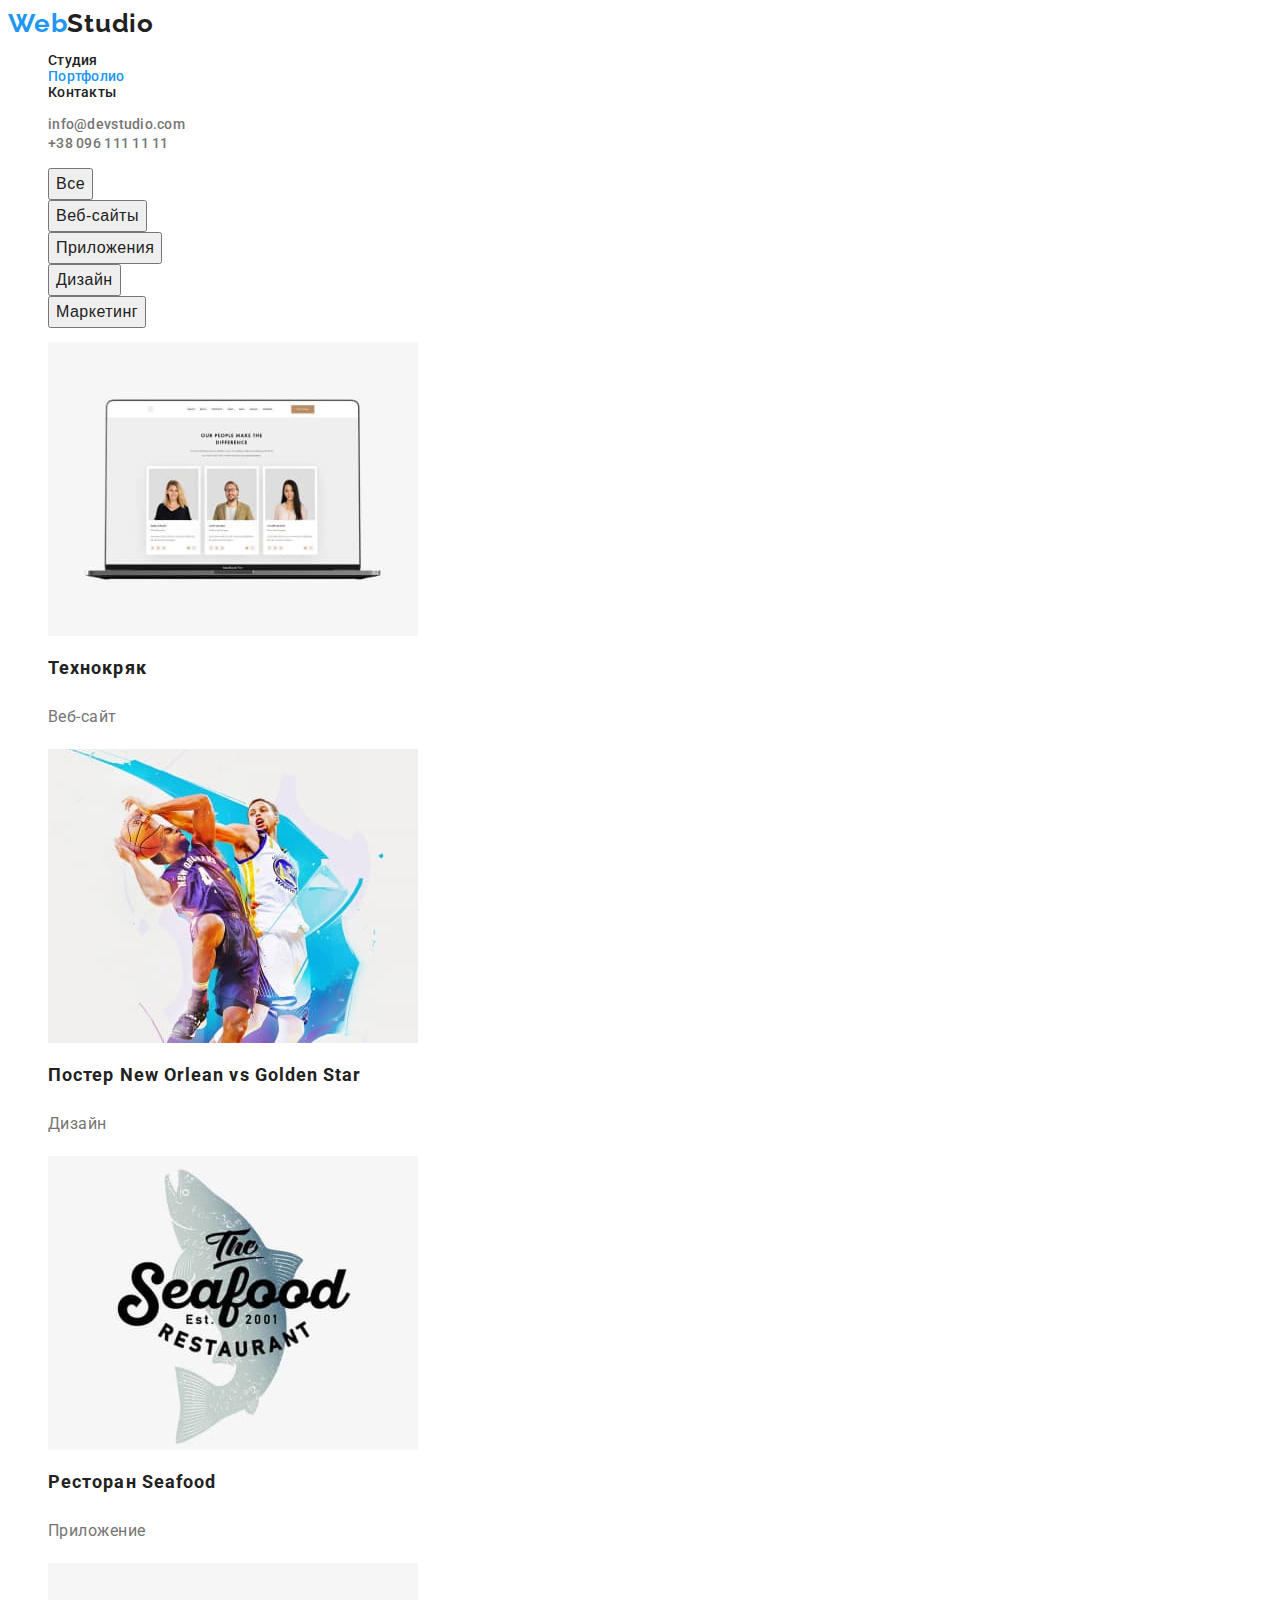
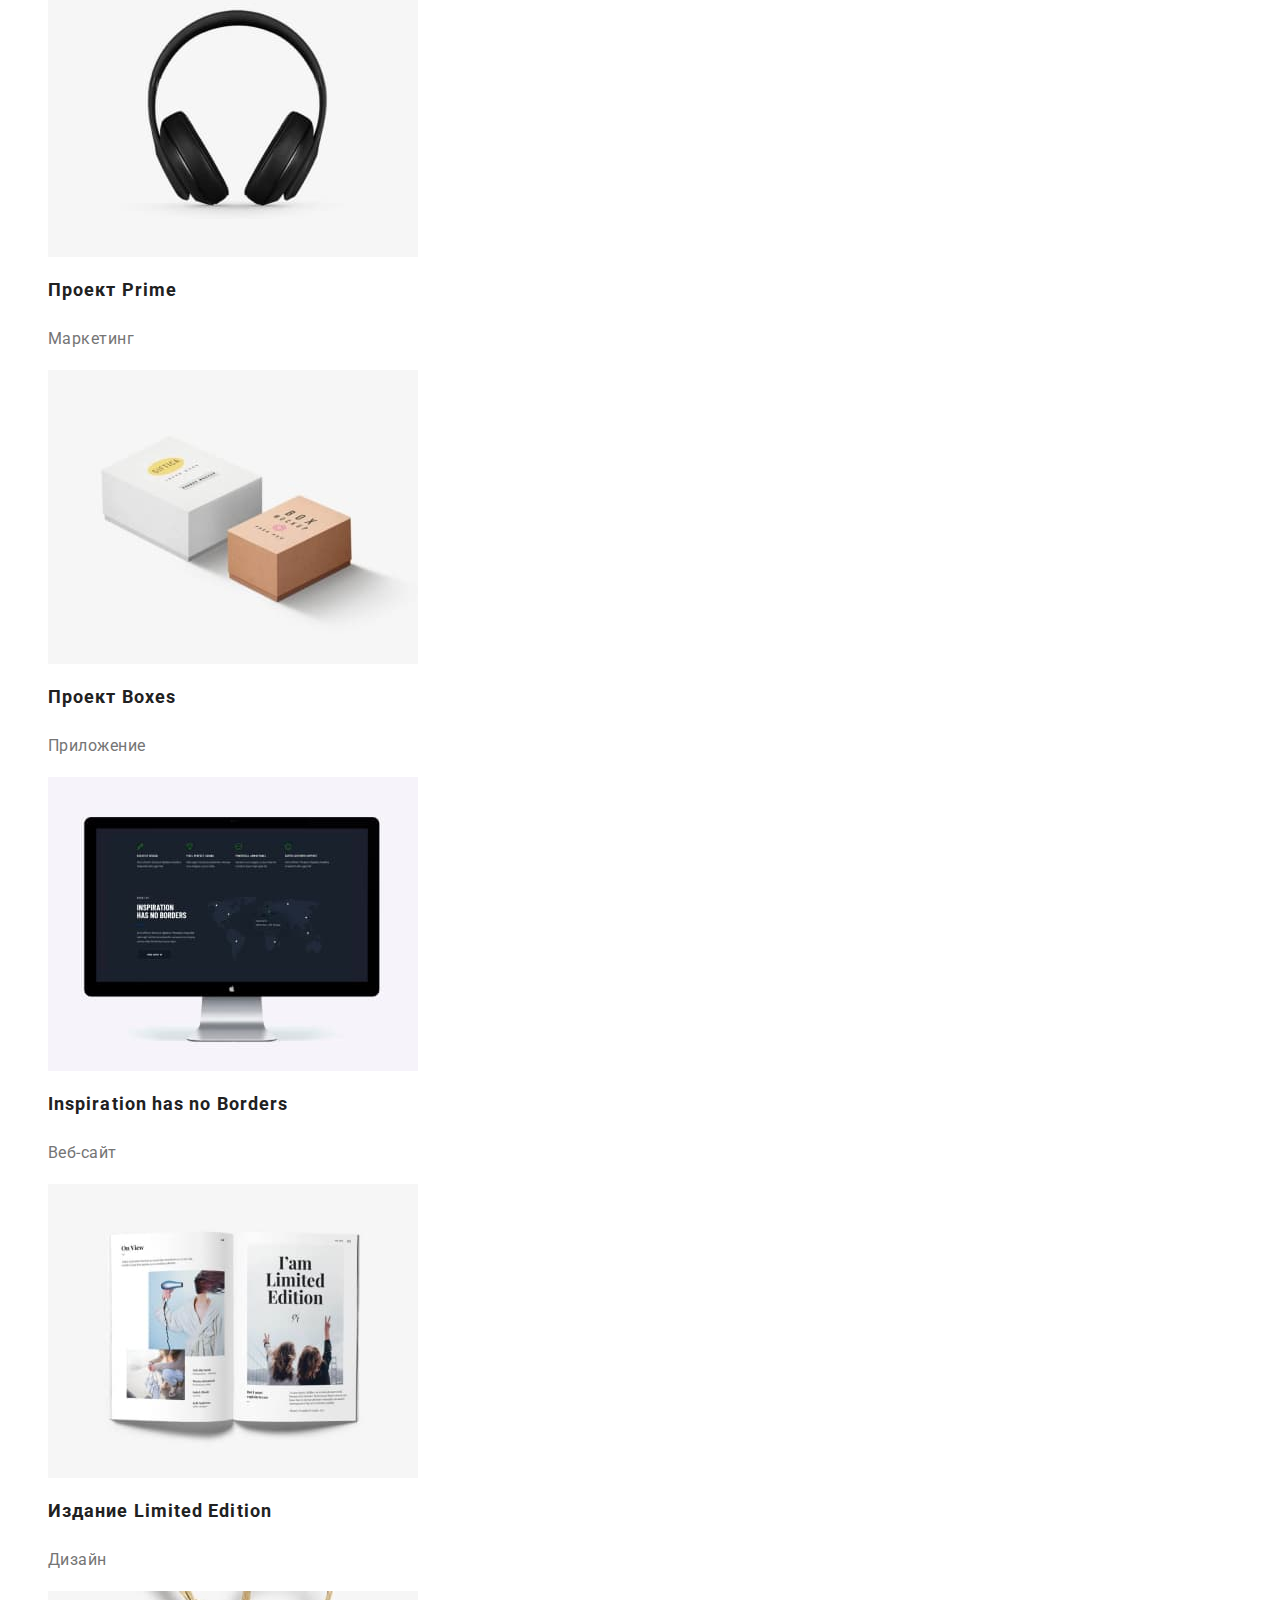
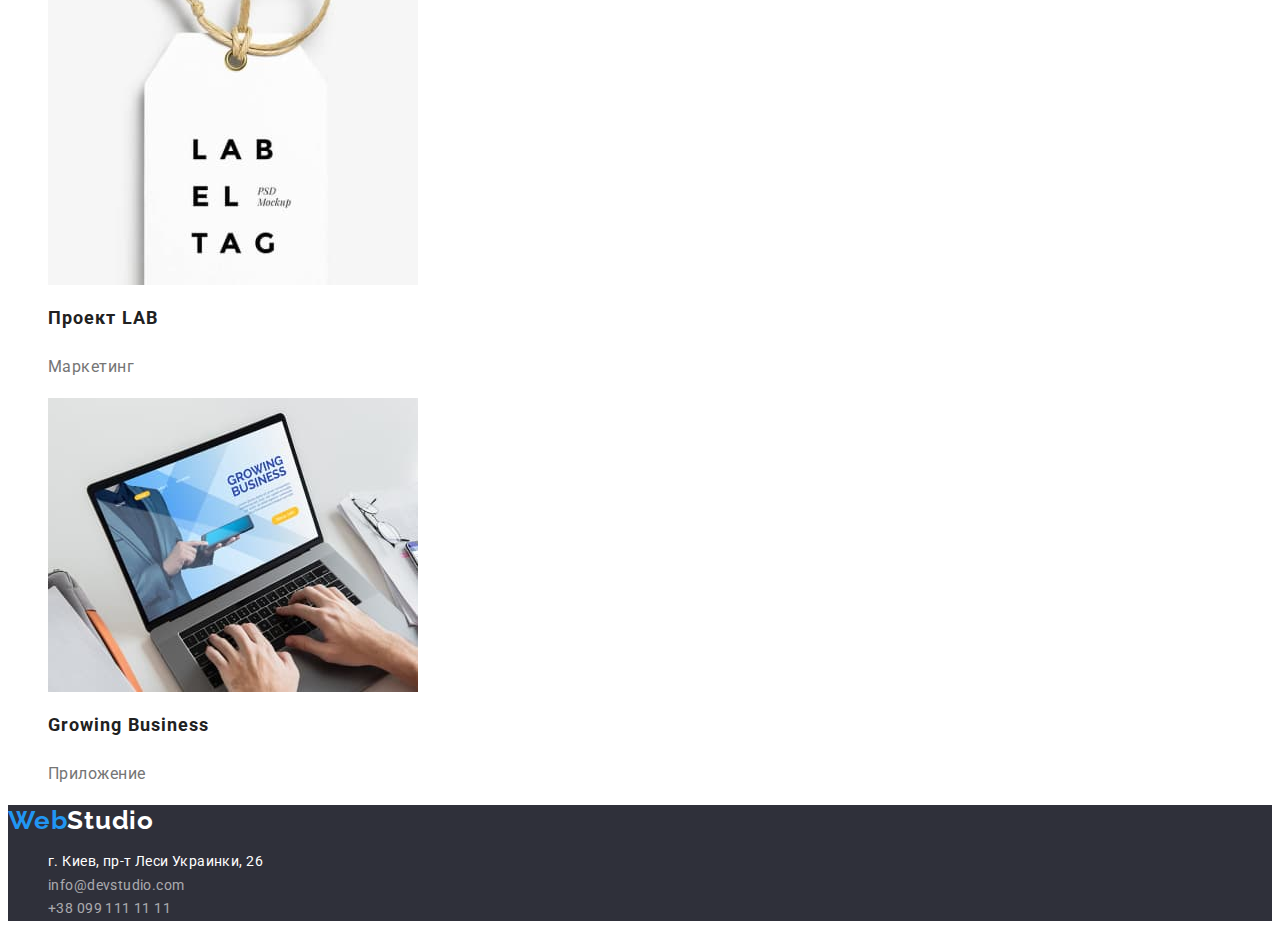
==== commit 95f3f38b: "удалены теги див" ====
--- a/portfolio.html
+++ b/portfolio.html
@@ -54,157 +54,147 @@
     <!--=================start main=================-->
     <main>
       <section>
-        <div class="filter">
-          <h1 hidden>Проекты</h1>
-          <ul class="filter-list list">
-            <li class="filter-list-item">
-              <button class="filter-list-button" type="button">Все</button>
-            </li>
-            <li class="filter-list-item">
-              <button class="filter-list-button" type="button">
-                Веб-сайты
-              </button>
-            </li>
-            <li class="filter-list-item">
-              <button class="filter-list-button" type="button">
-                Приложения
-              </button>
-            </li>
-            <li class="filter-list-item">
-              <button class="filter-list-button" type="button">Дизайн</button>
-            </li>
-            <li class="filter-list-item">
-              <button class="filter-list-button" type="button">
-                Маркетинг
-              </button>
-            </li>
-          </ul>
-        </div>
-
-        <div class="projects">
-          <ul class="projects-list list">
-            <li class="projects-list-item">
-              <a class="projects-list-link link" href="">
-                <img
-                  src="./images/portfolio/project1.jpg"
-                  alt="открытый ноутбук"
-                  width="370"
-                  height="294"
-                />
-                <h2 class="projects-item-title">Технокряк</h2>
-                <p class="projects-item-text">Веб-сайт</p>
-              </a>
-            </li>
-            <li class="projects-list-item">
-              <a class="projects-list-link link" href="">
-                <img
-                  src="./images/portfolio/project2.jpg"
-                  alt="два баскетболиста с мячом"
-                  width="370"
-                  height="294"
-                />
-                <h2 class="projects-item-title">
-                  Постер <span lang="en">New Orlean vs Golden Star</span>
-                </h2>
-                <p class="projects-item-text">Дизайн</p>
-              </a>
-            </li>
-            <li class="projects-list-item">
-              <a class="projects-list-link link" href="">
-                <img
-                  src="./images/portfolio/project3.jpg"
-                  alt="логотип ресторана"
-                  width="370"
-                  height="294"
-                />
-                <h2 class="projects-item-title">Ресторан Seafood</h2>
-                <p class="projects-item-text">Приложение</p>
-              </a>
-            </li>
-            <li class="projects-list-item">
-              <a class="projects-list-link link" href="">
-                <img
-                  src="./images/portfolio/project4.jpg"
-                  alt="наушники"
-                  width="370"
-                  height="294"
-                />
-                <h2 class="projects-item-title">
-                  Проект <span lang="en">Prime </span>
-                </h2>
-                <p class="projects-item-text">Маркетинг</p>
-              </a>
-            </li>
-            <li class="projects-list-item">
-              <a class="projects-list-link link" href="">
-                <img
-                  src="./images/portfolio/project5.jpg"
-                  alt="две коробочки"
-                  width="370"
-                  height="294"
-                />
-                <h2 class="projects-item-title">
-                  Проект <span lang="en">Boxes</span>
-                </h2>
-                <p class="projects-item-text">Приложение</p>
-              </a>
-            </li>
-            <li class="projects-list-item">
-              <a class="projects-list-link link" href="">
-                <img
-                  src="./images/portfolio/project6.jpg"
-                  alt="монитор"
-                  width="370"
-                  height="294"
-                />
-                <h2 class="projects-item-title" lang="en">
-                  Inspiration has no Borders
-                </h2>
-                <p class="projects-item-text">Веб-сайт</p>
-              </a>
-            </li>
-            <li class="projects-list-item">
-              <a class="projects-list-link link" href="">
-                <img
-                  src="./images/portfolio/project7.jpg"
-                  alt="открытая книга"
-                  width="370"
-                  height="294"
-                />
-                <h2 class="projects-item-title">
-                  Издание <span lang="en">Limited Edition</span>
-                </h2>
-                <p class="projects-item-text">Дизайн</p>
-              </a>
-            </li>
-            <li class="projects-list-item">
-              <a class="projects-list-link link" href="">
-                <img
-                  src="./images/portfolio/project8.jpg"
-                  alt="этикетка"
-                  width="370"
-                  height="294"
-                />
-                <h2 class="projects-item-title">
-                  Проект <span lang="en">LAB</span>
-                </h2>
-                <p class="projects-item-text">Маркетинг</p>
-              </a>
-            </li>
-            <li class="projects-list-item">
-              <a class="projects-list-link link" href="">
-                <img
-                  src="./images/portfolio/project9.jpg"
-                  alt="открытый ноутбук"
-                  width="370"
-                  height="294"
-                />
-                <h2 class="projects-item-title" lang="en">Growing Business</h2>
-                <p class="projects-item-text">Приложение</p>
-              </a>
-            </li>
-          </ul>
-        </div>
+        <h1 hidden>Проекты</h1>
+        <ul class="filter-list list">
+          <li class="filter-list-item">
+            <button class="filter-list-button" type="button">Все</button>
+          </li>
+          <li class="filter-list-item">
+            <button class="filter-list-button" type="button">Веб-сайты</button>
+          </li>
+          <li class="filter-list-item">
+            <button class="filter-list-button" type="button">Приложения</button>
+          </li>
+          <li class="filter-list-item">
+            <button class="filter-list-button" type="button">Дизайн</button>
+          </li>
+          <li class="filter-list-item">
+            <button class="filter-list-button" type="button">Маркетинг</button>
+          </li>
+        </ul>
+
+        <ul class="projects-list list">
+          <li class="projects-list-item">
+            <a class="projects-list-link link" href="">
+              <img
+                src="./images/portfolio/project1.jpg"
+                alt="открытый ноутбук"
+                width="370"
+                height="294"
+              />
+              <h2 class="projects-item-title">Технокряк</h2>
+              <p class="projects-item-text">Веб-сайт</p>
+            </a>
+          </li>
+          <li class="projects-list-item">
+            <a class="projects-list-link link" href="">
+              <img
+                src="./images/portfolio/project2.jpg"
+                alt="два баскетболиста с мячом"
+                width="370"
+                height="294"
+              />
+              <h2 class="projects-item-title">
+                Постер <span lang="en">New Orlean vs Golden Star</span>
+              </h2>
+              <p class="projects-item-text">Дизайн</p>
+            </a>
+          </li>
+          <li class="projects-list-item">
+            <a class="projects-list-link link" href="">
+              <img
+                src="./images/portfolio/project3.jpg"
+                alt="логотип ресторана"
+                width="370"
+                height="294"
+              />
+              <h2 class="projects-item-title">Ресторан Seafood</h2>
+              <p class="projects-item-text">Приложение</p>
+            </a>
+          </li>
+          <li class="projects-list-item">
+            <a class="projects-list-link link" href="">
+              <img
+                src="./images/portfolio/project4.jpg"
+                alt="наушники"
+                width="370"
+                height="294"
+              />
+              <h2 class="projects-item-title">
+                Проект <span lang="en">Prime </span>
+              </h2>
+              <p class="projects-item-text">Маркетинг</p>
+            </a>
+          </li>
+          <li class="projects-list-item">
+            <a class="projects-list-link link" href="">
+              <img
+                src="./images/portfolio/project5.jpg"
+                alt="две коробочки"
+                width="370"
+                height="294"
+              />
+              <h2 class="projects-item-title">
+                Проект <span lang="en">Boxes</span>
+              </h2>
+              <p class="projects-item-text">Приложение</p>
+            </a>
+          </li>
+          <li class="projects-list-item">
+            <a class="projects-list-link link" href="">
+              <img
+                src="./images/portfolio/project6.jpg"
+                alt="монитор"
+                width="370"
+                height="294"
+              />
+              <h2 class="projects-item-title" lang="en">
+                Inspiration has no Borders
+              </h2>
+              <p class="projects-item-text">Веб-сайт</p>
+            </a>
+          </li>
+          <li class="projects-list-item">
+            <a class="projects-list-link link" href="">
+              <img
+                src="./images/portfolio/project7.jpg"
+                alt="открытая книга"
+                width="370"
+                height="294"
+              />
+              <h2 class="projects-item-title">
+                Издание <span lang="en">Limited Edition</span>
+              </h2>
+              <p class="projects-item-text">Дизайн</p>
+            </a>
+          </li>
+          <li class="projects-list-item">
+            <a class="projects-list-link link" href="">
+              <img
+                src="./images/portfolio/project8.jpg"
+                alt="этикетка"
+                width="370"
+                height="294"
+              />
+              <h2 class="projects-item-title">
+                Проект <span lang="en">LAB</span>
+              </h2>
+              <p class="projects-item-text">Маркетинг</p>
+            </a>
+          </li>
+          <li class="projects-list-item">
+            <a class="projects-list-link link" href="">
+              <img
+                src="./images/portfolio/project9.jpg"
+                alt="открытый ноутбук"
+                width="370"
+                height="294"
+              />
+              <h2 class="projects-item-title" lang="en">Growing Business</h2>
+              <p class="projects-item-text">Приложение</p>
+            </a>
+          </li>
+        </ul>
       </section>
     </main>
     <!--=================end main=================-->
--- a/css/styles.css
+++ b/css/styles.css
@@ -16,7 +16,8 @@
 
 body {
   font-family: var(--primary-font-family);
-  font-style: normal;
+  font-size: 14px;
+  line-height: 0.03em;
   color: var(--primary-text-color);
   background-color: var(--fone-background-color);
 }
@@ -94,7 +95,7 @@
 
 .hero-button {
   font-family: inherit;
-  font-weight: bold;
+  font-weight: 700;
   font-size: 16px;
   line-height: 1.88;
   display: flex;
@@ -107,19 +108,14 @@
 }
 
 .specifics-list-title {
-  font-weight: bold;
-  font-size: 14px;
+  font-weight: 700;
   line-height: 1.14;
-  letter-spacing: 0.03em;
   text-transform: uppercase;
   color: var(--title-text-color);
 }
 
 .specifics-list-text {
-  font-weight: 400;
-  font-size: 14px;
   line-height: 1.71;
-  letter-spacing: 0.03em;
 }
 
 .work-title {
@@ -127,7 +123,6 @@
   font-size: 36px;
   line-height: 1.17;
   text-align: center;
-  letter-spacing: 0.03em;
   color: var(--title-text-color);
 }
 
@@ -140,7 +135,6 @@
   font-size: 36px;
   line-height: 42px;
   text-align: center;
-  letter-spacing: 0.03em;
   color: var(--title-text-color);
 }
 
@@ -149,16 +143,13 @@
   font-size: 16px;
   line-height: 1.19;
   text-align: center;
-  letter-spacing: 0.03em;
   color: var(--title-text-color);
 }
 
 .team-list-text {
-  font-weight: 400;
-  font-size: 16px;
-  line-height: 1.19;
-  text-align: center;
-  letter-spacing: 0.03em;
+  font-size: 16px;
+  line-height: 1.19;
+  text-align: center;
   color: var(--primary-text-color);
 }
 
